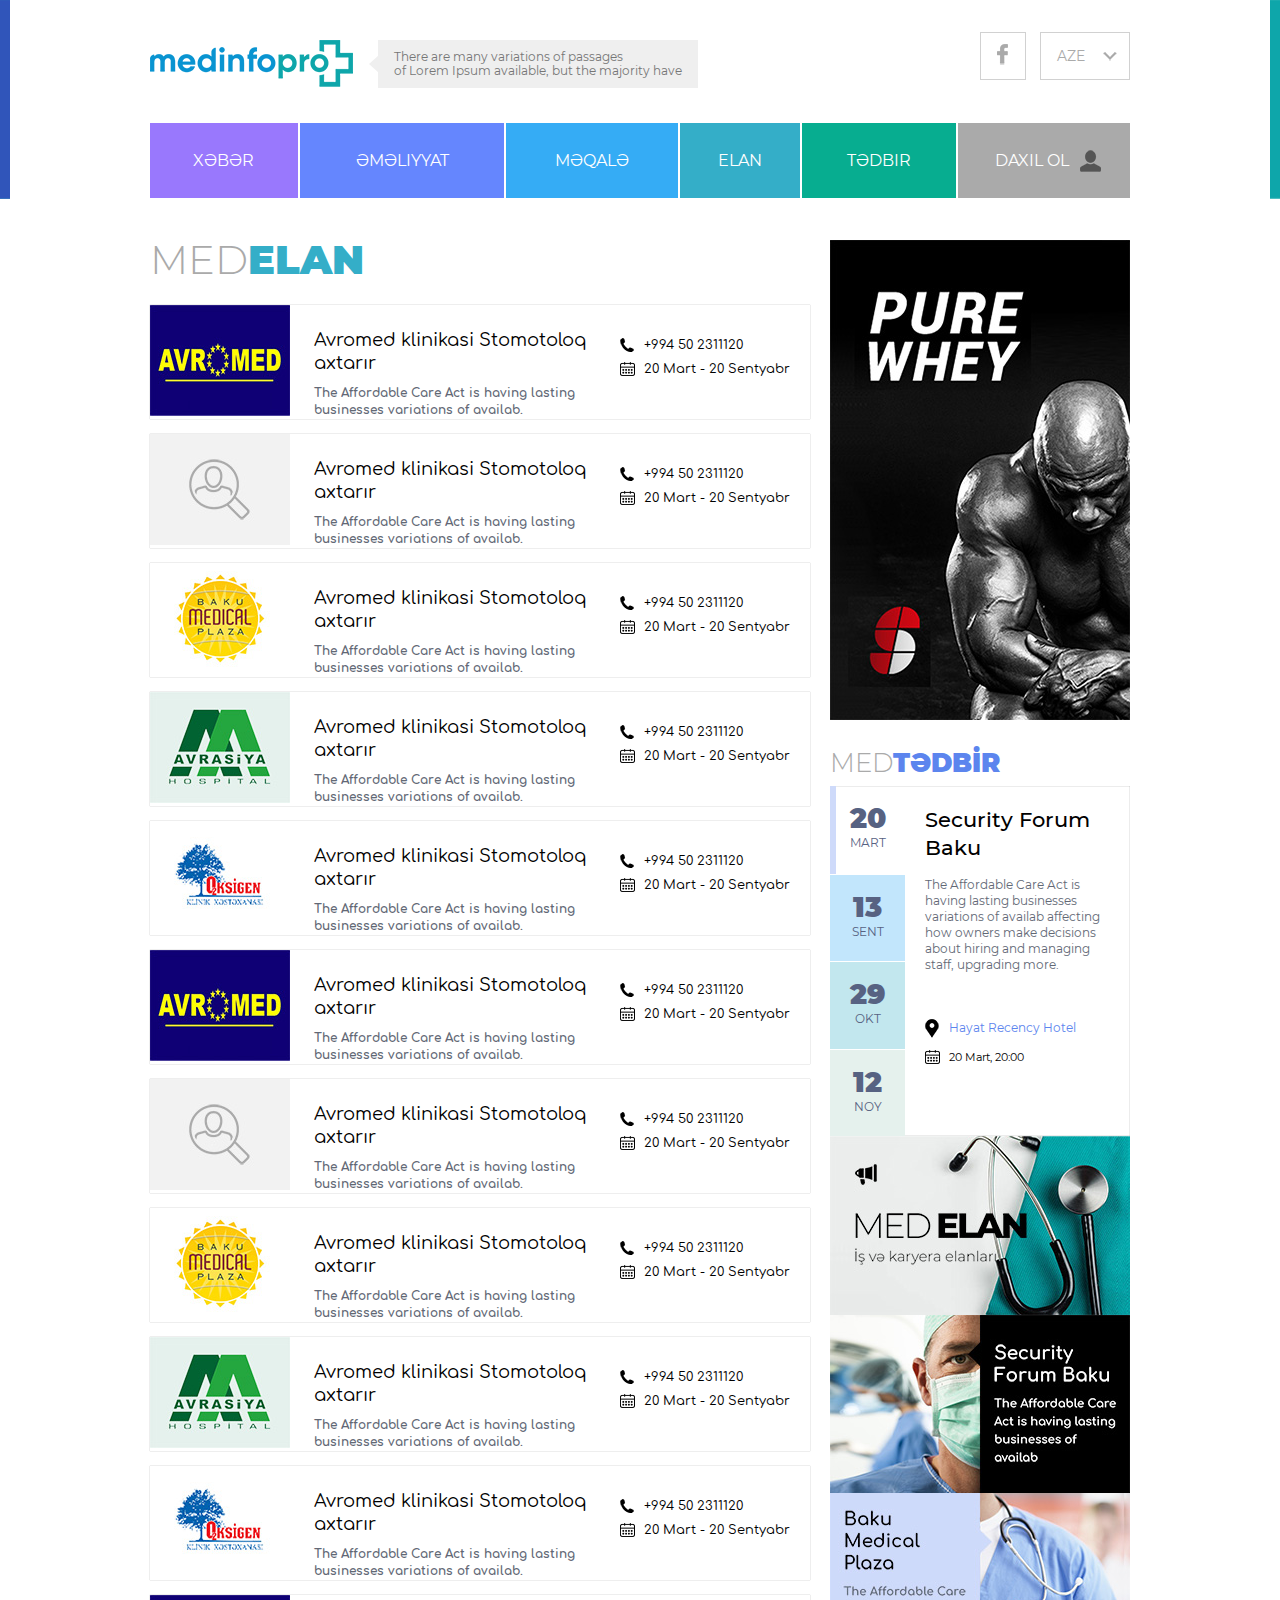
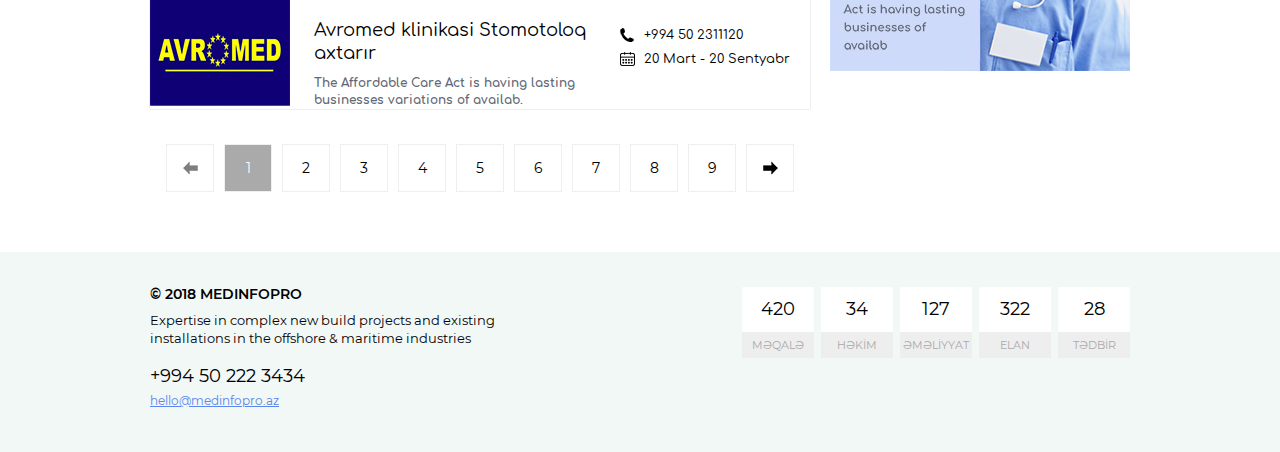
==== announcement_list.html @ 960fcac7 "Announcement pages" ====
<!DOCTYPE HTML>
<html lang="en">
<head>
<meta charset="utf-8" />
<meta name="viewport" content="width=device-width, initial-scale=1.0 , user-scalable=no">
<title>Medinfo - Announcement list</title>

<!--[if lt IE 9]>
    <script src="http://html5shim.googlecode.com/svn/trunk/html5.js"></script>
<![endif]-->

<link rel="icon" type="image/png" href="img/favicon.png"/>
<link href="css/reset.css" rel="stylesheet" type="text/css" />
<link href="css/font/stylesheet.css" rel="stylesheet" type="text/css" />
<link href="css/main.css" rel="stylesheet" type="text/css" />
<link href="css/responsive.css" rel="stylesheet" type="text/css" />


<!-- HTML5 Shim and Respond.js IE8 support of HTML5 elements and media queries -->
<!-- WARNING: Respond.js doesn't work if you view the page via file:// -->
<!--[if lt IE 9]>
  <script src="https://oss.maxcdn.com/libs/html5shiv/3.7.0/html5shiv.js"></script>
  <script src="https://oss.maxcdn.com/libs/respond.js/1.4.2/respond.min.js"></script>
<![endif]-->

</head>

<body itemscope itemtype="http://schema.org/WebPage" class="preload">


<div class="main_wrapper">
  <div>

  <!-- HEADER BEGINS -->

    <header id="header">
      <div>
        <div class="first">
          <h1 class="logo"><a href="#"><span>There are many variations of passages <br>of Lorem Ipsum available, but the majority have</span></a></h1>
          <div class="lang">
            <a href="#">AZE</a>
            <ul>
              <li><a href="#">ENG</a></li>
              <li><a href="#">RUS</a></li>
            </ul>
          </div>
          <div class="social_icons">
            <a href="#" class="facebook"><img src="img/facebook_icon.png" alt=""></a>
          </div>
        </div>
        <nav id="nav">
          <ul>
            <li><a href="#">Xəbər</a></li>
            <li><a href="#">Əməliyyat</a></li>
            <li><a href="#">Məqalə</a></li>
            <li><a href="#">Elan</a></li>
            <li><a href="#">Tədbir</a></li>
            <li><a href="#" class="sign_link">DAXIL OL</a></li>
          </ul>
        </nav>
        <a href="#" class="toggler">
          <em></em>
          <em></em>
          <em></em>
        </a>       
      </div>
    </header>

  <!-- HEADER END -->


  <!-- NEWS BEGIN -->

    <div class="news_wrapper">
      <div class="content_side">
        <div class="announcement_list">
          <h2>MED<strong>ELAN</strong></h2>
          <div class="list">
            <ul>
              <li>
                <div class="image"><a href="#"><img src="upload/Images/150.jpg" alt=""></a></div>
                <div class="inset">
                  <h3><a href="#">Avromed klinikasi Stomotoloq axtarır</a></h3>
                  <p>The Affordable Care Act is having lasting businesses variations of availab.</p>
                </div>
                <div class="info">
                  <div class="phone"><span>+994 50 2311120</span></div>
                  <div class="date"><span>20 Mart - 20 Sentyabr</span></div>
                </div>
              </li>
              <li>
                <div class="image"><a href="#"><img src="upload/Images/151.jpg" alt=""></a></div>
                <div class="inset">
                  <h3><a href="#">Avromed klinikasi Stomotoloq axtarır</a></h3>
                  <p>The Affordable Care Act is having lasting businesses variations of availab.</p>
                </div>
                <div class="info">
                  <div class="phone"><span>+994 50 2311120</span></div>
                  <div class="date"><span>20 Mart - 20 Sentyabr</span></div>
                </div>
              </li>
              <li>
                <div class="image"><a href="#"><img src="upload/Images/152.jpg" alt=""></a></div>
                <div class="inset">
                  <h3><a href="#">Avromed klinikasi Stomotoloq axtarır</a></h3>
                  <p>The Affordable Care Act is having lasting businesses variations of availab.</p>
                </div>
                <div class="info">
                  <div class="phone"><span>+994 50 2311120</span></div>
                  <div class="date"><span>20 Mart - 20 Sentyabr</span></div>
                </div>
              </li>
              <li>
                <div class="image"><a href="#"><img src="upload/Images/153.jpg" alt=""></a></div>
                <div class="inset">
                  <h3><a href="#">Avromed klinikasi Stomotoloq axtarır</a></h3>
                  <p>The Affordable Care Act is having lasting businesses variations of availab.</p>
                </div>
                <div class="info">
                  <div class="phone"><span>+994 50 2311120</span></div>
                  <div class="date"><span>20 Mart - 20 Sentyabr</span></div>
                </div>
              </li>
              <li>
                <div class="image"><a href="#"><img src="upload/Images/154.jpg" alt=""></a></div>
                <div class="inset">
                  <h3><a href="#">Avromed klinikasi Stomotoloq axtarır</a></h3>
                  <p>The Affordable Care Act is having lasting businesses variations of availab.</p>
                </div>
                <div class="info">
                  <div class="phone"><span>+994 50 2311120</span></div>
                  <div class="date"><span>20 Mart - 20 Sentyabr</span></div>
                </div>
              </li>
              <li>
                <div class="image"><a href="#"><img src="upload/Images/150.jpg" alt=""></a></div>
                <div class="inset">
                  <h3><a href="#">Avromed klinikasi Stomotoloq axtarır</a></h3>
                  <p>The Affordable Care Act is having lasting businesses variations of availab.</p>
                </div>
                <div class="info">
                  <div class="phone"><span>+994 50 2311120</span></div>
                  <div class="date"><span>20 Mart - 20 Sentyabr</span></div>
                </div>
              </li>
              <li>
                <div class="image"><a href="#"><img src="upload/Images/151.jpg" alt=""></a></div>
                <div class="inset">
                  <h3><a href="#">Avromed klinikasi Stomotoloq axtarır</a></h3>
                  <p>The Affordable Care Act is having lasting businesses variations of availab.</p>
                </div>
                <div class="info">
                  <div class="phone"><span>+994 50 2311120</span></div>
                  <div class="date"><span>20 Mart - 20 Sentyabr</span></div>
                </div>
              </li>
              <li>
                <div class="image"><a href="#"><img src="upload/Images/152.jpg" alt=""></a></div>
                <div class="inset">
                  <h3><a href="#">Avromed klinikasi Stomotoloq axtarır</a></h3>
                  <p>The Affordable Care Act is having lasting businesses variations of availab.</p>
                </div>
                <div class="info">
                  <div class="phone"><span>+994 50 2311120</span></div>
                  <div class="date"><span>20 Mart - 20 Sentyabr</span></div>
                </div>
              </li>
              <li>
                <div class="image"><a href="#"><img src="upload/Images/153.jpg" alt=""></a></div>
                <div class="inset">
                  <h3><a href="#">Avromed klinikasi Stomotoloq axtarır</a></h3>
                  <p>The Affordable Care Act is having lasting businesses variations of availab.</p>
                </div>
                <div class="info">
                  <div class="phone"><span>+994 50 2311120</span></div>
                  <div class="date"><span>20 Mart - 20 Sentyabr</span></div>
                </div>
              </li>
              <li>
                <div class="image"><a href="#"><img src="upload/Images/154.jpg" alt=""></a></div>
                <div class="inset">
                  <h3><a href="#">Avromed klinikasi Stomotoloq axtarır</a></h3>
                  <p>The Affordable Care Act is having lasting businesses variations of availab.</p>
                </div>
                <div class="info">
                  <div class="phone"><span>+994 50 2311120</span></div>
                  <div class="date"><span>20 Mart - 20 Sentyabr</span></div>
                </div>
              </li>
              <li>
                <div class="image"><a href="#"><img src="upload/Images/150.jpg" alt=""></a></div>
                <div class="inset">
                  <h3><a href="#">Avromed klinikasi Stomotoloq axtarır</a></h3>
                  <p>The Affordable Care Act is having lasting businesses variations of availab.</p>
                </div>
                <div class="info">
                  <div class="phone"><span>+994 50 2311120</span></div>
                  <div class="date"><span>20 Mart - 20 Sentyabr</span></div>
                </div>
              </li>
            </ul>
          </div>
          <div class="pagination">
            <a href="#" class="prev unactive"></a>
            <span>1</span>
            <a href="#">2</a>
            <a href="#">3</a>
            <a href="#">4</a>
            <a href="#">5</a>
            <a href="#">6</a>
            <a href="#">7</a>
            <a href="#">8</a>
            <a href="#">9</a>
            <a href="#" class="next">&nbsp;</a>
          </div>
        </div>
      </div>
      <aside>
        <div class="aside_banners">
          <ul>
            <li><a href="#"><img src="img/banner_7.jpg" alt=""></a></li>
          </ul>
        </div>
        <div class="aside_events">
          <h2>MED<strong>TƏDBİR</strong></h2>
          <div>
            <div class="tabs">
              <a href="#" class="active">
                <strong>20</strong>
                <span>mart</span>
              </a>
              <a href="#">
                <strong>13</strong>
                <span>Sent</span>
              </a>
              <a href="#">
                <strong>29</strong>
                <span>OKT</span>
              </a>
              <a href="#">
                <strong>12</strong>
                <span>Noy</span>
              </a>
            </div>
            <div class="slides">
              <div class="show_me">
                <h3>Security Forum Baku</h3>
                <p>The Affordable Care Act is having lasting businesses variations of availab affecting how owners make decisions about hiring and managing staff, upgrading more.</p>
                <div class="location"><span>Hayat Recency Hotel</span></div>
                <time>20 Mart, 20:00</time>
              </div>
              <div>
                <h3>Lorem ipsum dolor sit amet</h3>
                <p>Consectetur adipisicing elit. Doloribus quia magni ipsum, consequatur ad ea voluptates minima voluptate soluta iste esse obcaecati aut sapiente dolorum et tempore hic quae autem.</p>
                <div class="location"><span>Hayat Recency Hotel</span></div>
                <time>20 Mart, 20:00</time>
              </div>
              <div>
                <h3>Laudantium labore iusto atque</h3>
                <p>Provident temporibus laborum, saepe tempora alias harum ducimus deleniti totam illum? Harum, tenetur doloribus, vitae quidem doloremque laudantium labore iusto atque enim.</p>
                <div class="location"><span>Hayat Recency Hotel</span></div>
                <time>20 Mart, 20:00</time>
              </div>
              <div>
                <h3>Temporibus soluta iure quo</h3>
                <p>Voluptatibus quidem nemo consectetur perferendis modi accusamus consequatur esse, temporibus soluta iure quo, laudantium deleniti harum, aliquid neque fugit voluptate magni laboriosam.</p>
                <div class="location"><span>Hayat Recency Hotel</span></div>
                <time>20 Mart, 20:00</time>
              </div>
            </div>            
          </div>
        </div>
        <div class="aside_banners">
          <ul>
            <li><a href="#"><img src="img/banner_4.jpg" alt=""></a></li>
            <li><a href="#"><img src="img/banner_5.jpg" alt=""></a></li>
            <li><a href="#"><img src="img/banner_6.jpg" alt=""></a></li>
          </ul>
        </div>
      </aside>
    </div>
  
  <!-- NEWS END -->


  <!-- FOOTER BEGIN -->

    <footer id="footer">
      <div>
        <div class="l_side">
          <div class="copyright"><span>© 2018 Medinfopro</span></div>
          <p>Expertise in complex new build projects and existing <br>installations in the offshore &amp; maritime industries</p>
          <div class="phone">
            <a href="tel:+994 50 222 3434">+994 50 222 3434</a>
          </div>
          <div class="email">
            <a href="mailto:hello@medinfopro.az">hello@medinfopro.az</a>
          </div>
        </div>
        <div class="r_side">
          <div class="footer_info">
            <ul>
              <li>
                <strong>420</strong>
                <span>MƏQALƏ</span>
              </li>
              <li>
                <strong>34</strong>
                <span>HƏKİM</span>
              </li>
              <li>
                <strong>127</strong>
                <span>ƏMƏLİYYAT</span>
              </li>
              <li>
                <strong>322</strong>
                <span>ELAN</span>
              </li>
              <li>
                <strong>28</strong>
                <span>TƏDBİR</span>
              </li>
            </ul>
          </div>
        </div>
      </div>
    </footer>

  <!-- FOOTER END -->

  </div>
</div>



  <!-- ASIDE BEGIN -->

    <aside id="aside_block">
      <div>
        <nav class="mobile_nav">
          <ul>
            <li><a href="#">Xəbər</a></li>
            <li><a href="#">Əməliyyat</a></li>
            <li><a href="#">Məqalə</a></li>
            <li><a href="#">Elan</a></li>
            <li><a href="#">Tədbir</a></li>
            <li><a href="#">DAXIL OL</a></li>
          </ul>
        </nav>
        <div class="lang">
          <span>AZE</span>
          <a href="#">ENG</a>
          <a href="#">RUS</a>
        </div>
      </div>
    </aside>

  <!-- ASIDE END -->


  <!-- MODALS BEGIN -->

    <div class="darkness"></div>
  
    <div class="modal_sign">
      <div>
        <div class="register_form">
          <h3>Qeydiyyat</h3>
          <form action="simple.php">
            <ul>
              <li><input type="text" placeholder="Ad, soyad"></li>
              <li>
                <select name="" id="">
                  <option value="0">Peşə</option>
                  <option value="1">Lorem</option>
                  <option value="2">Ipsum</option>
                </select>
              </li>
              <li><input type="text" placeholder="Hazırki iş yeri"></li>
              <li><input type="text" placeholder="Əlaqə nömrəsi"></li>
              <li><input type="text" placeholder="Email"></li>
              <li>
                <button type="submit">Qeydiyyat keç</button>
              </li>
            </ul>
          </form>
        </div>
        <div class="login_form">
          <h3>Daxil OL</h3>
          <form action="simple.php">
            <ul>
              <li><input type="text" placeholder="Ad, soyad"></li>
              <li><input type="password" placeholder="Şifrə"></li>
              <li>
                <button type="submit">Daxil ol</button>
              </li>
            </ul>
          </form>
        </div>        
      </div>
      <a href="#" class="close"></a>
    </div>

  <!-- MODALS END -->




<script type="text/javascript" src="js/jquery-latest.js"></script>
<script type="text/javascript" src="js/jquery.mobile.custom.min.js"></script>
<script type="text/javascript" src="js/imagesloaded.pkgd.min.js"></script>
<script type="text/javascript" src="js/main.js"></script>


</body>
</html>
---- css/font/stylesheet.css ----
/* This stylesheet generated by Transfonter (https://transfonter.org) on February 6, 2018 11:13 AM */

@font-face {
    font-family: 'Comfortaa';
    src: url('hinted-Comfortaa-Bold.woff2') format('woff2'),
        url('hinted-Comfortaa-Bold.woff') format('woff'),
        url('hinted-Comfortaa-Bold.svg#Comfortaa-Bold') format('svg');
    font-weight: bold;
    font-style: normal;
}

@font-face {
    font-family: 'Montserrat';
    src: url('hinted-Montserrat-BlackItalic.woff2') format('woff2'),
        url('hinted-Montserrat-BlackItalic.woff') format('woff'),
        url('hinted-Montserrat-BlackItalic.svg#Montserrat-BlackItalic') format('svg');
    font-weight: 900;
    font-style: italic;
}

@font-face {
    font-family: 'Montserrat';
    src: url('hinted-Montserrat-MediumItalic.woff2') format('woff2'),
        url('hinted-Montserrat-MediumItalic.woff') format('woff'),
        url('hinted-Montserrat-MediumItalic.svg#Montserrat-MediumItalic') format('svg');
    font-weight: 500;
    font-style: italic;
}

@font-face {
    font-family: 'Comfortaa';
    src: url('hinted-Comfortaa-Regular.woff2') format('woff2'),
        url('hinted-Comfortaa-Regular.woff') format('woff'),
        url('hinted-Comfortaa-Regular.svg#Comfortaa-Regular') format('svg');
    font-weight: normal;
    font-style: normal;
}

@font-face {
    font-family: 'Montserrat';
    src: url('hinted-Montserrat-Medium.woff2') format('woff2'),
        url('hinted-Montserrat-Medium.woff') format('woff'),
        url('hinted-Montserrat-Medium.svg#Montserrat-Medium') format('svg');
    font-weight: 500;
    font-style: normal;
}

@font-face {
    font-family: 'Montserrat';
    src: url('hinted-Montserrat-ExtraBold.woff2') format('woff2'),
        url('hinted-Montserrat-ExtraBold.woff') format('woff'),
        url('hinted-Montserrat-ExtraBold.svg#Montserrat-ExtraBold') format('svg');
    font-weight: 800;
    font-style: normal;
}

@font-face {
    font-family: 'Montserrat';
    src: url('hinted-Montserrat-SemiBold.woff2') format('woff2'),
        url('hinted-Montserrat-SemiBold.woff') format('woff'),
        url('hinted-Montserrat-SemiBold.svg#Montserrat-SemiBold') format('svg');
    font-weight: 600;
    font-style: normal;
}

@font-face {
    font-family: 'Montserrat';
    src: url('hinted-Montserrat-BoldItalic.woff2') format('woff2'),
        url('hinted-Montserrat-BoldItalic.woff') format('woff'),
        url('hinted-Montserrat-BoldItalic.svg#Montserrat-BoldItalic') format('svg');
    font-weight: bold;
    font-style: italic;
}

@font-face {
    font-family: 'Montserrat';
    src: url('hinted-Montserrat-ExtraLightItalic.woff2') format('woff2'),
        url('hinted-Montserrat-ExtraLightItalic.woff') format('woff'),
        url('hinted-Montserrat-ExtraLightItalic.svg#Montserrat-ExtraLightItalic') format('svg');
    font-weight: 200;
    font-style: italic;
}

@font-face {
    font-family: 'Comfortaa';
    src: url('hinted-Comfortaa-Light.woff2') format('woff2'),
        url('hinted-Comfortaa-Light.woff') format('woff'),
        url('hinted-Comfortaa-Light.svg#Comfortaa-Light') format('svg');
    font-weight: 300;
    font-style: normal;
}

@font-face {
    font-family: 'Montserrat';
    src: url('hinted-Montserrat-SemiBoldItalic.woff2') format('woff2'),
        url('hinted-Montserrat-SemiBoldItalic.woff') format('woff'),
        url('hinted-Montserrat-SemiBoldItalic.svg#Montserrat-SemiBoldItalic') format('svg');
    font-weight: 600;
    font-style: italic;
}

@font-face {
    font-family: 'Montserrat';
    src: url('hinted-Montserrat-Light.woff2') format('woff2'),
        url('hinted-Montserrat-Light.woff') format('woff'),
        url('hinted-Montserrat-Light.svg#Montserrat-Light') format('svg');
    font-weight: 300;
    font-style: normal;
}

@font-face {
    font-family: 'Montserrat';
    src: url('hinted-Montserrat-ThinItalic.woff2') format('woff2'),
        url('hinted-Montserrat-ThinItalic.woff') format('woff'),
        url('hinted-Montserrat-ThinItalic.svg#Montserrat-ThinItalic') format('svg');
    font-weight: 100;
    font-style: italic;
}

@font-face {
    font-family: 'Montserrat';
    src: url('hinted-Montserrat-Italic.woff2') format('woff2'),
        url('hinted-Montserrat-Italic.woff') format('woff'),
        url('hinted-Montserrat-Italic.svg#Montserrat-Italic') format('svg');
    font-weight: normal;
    font-style: italic;
}

@font-face {
    font-family: 'Montserrat';
    src: url('hinted-Montserrat-Thin.woff2') format('woff2'),
        url('hinted-Montserrat-Thin.woff') format('woff'),
        url('hinted-Montserrat-Thin.svg#Montserrat-Thin') format('svg');
    font-weight: 100;
    font-style: normal;
}

@font-face {
    font-family: 'Montserrat';
    src: url('hinted-Montserrat-Regular.woff2') format('woff2'),
        url('hinted-Montserrat-Regular.woff') format('woff'),
        url('hinted-Montserrat-Regular.svg#Montserrat-Regular') format('svg');
    font-weight: normal;
    font-style: normal;
}

@font-face {
    font-family: 'Montserrat';
    src: url('hinted-Montserrat-Black.woff2') format('woff2'),
        url('hinted-Montserrat-Black.woff') format('woff'),
        url('hinted-Montserrat-Black.svg#Montserrat-Black') format('svg');
    font-weight: 900;
    font-style: normal;
}

@font-face {
    font-family: 'Montserrat';
    src: url('hinted-Montserrat-ExtraLight.woff2') format('woff2'),
        url('hinted-Montserrat-ExtraLight.woff') format('woff'),
        url('hinted-Montserrat-ExtraLight.svg#Montserrat-ExtraLight') format('svg');
    font-weight: 200;
    font-style: normal;
}

@font-face {
    font-family: 'Montserrat';
    src: url('hinted-Montserrat-ExtraBoldItalic.woff2') format('woff2'),
        url('hinted-Montserrat-ExtraBoldItalic.woff') format('woff'),
        url('hinted-Montserrat-ExtraBoldItalic.svg#Montserrat-ExtraBoldItalic') format('svg');
    font-weight: 800;
    font-style: italic;
}

@font-face {
    font-family: 'Montserrat';
    src: url('hinted-Montserrat-Bold.woff2') format('woff2'),
        url('hinted-Montserrat-Bold.woff') format('woff'),
        url('hinted-Montserrat-Bold.svg#Montserrat-Bold') format('svg');
    font-weight: bold;
    font-style: normal;
}

@font-face {
    font-family: 'Montserrat';
    src: url('hinted-Montserrat-LightItalic.woff2') format('woff2'),
        url('hinted-Montserrat-LightItalic.woff') format('woff'),
        url('hinted-Montserrat-LightItalic.svg#Montserrat-LightItalic') format('svg');
    font-weight: 300;
    font-style: italic;
}
---- css/main.css ----
@charset "UTF-8";
html {
  min-height: 100%;
  height: 100%;
}

body {
  font-size: 12px;
  font-family: 'Montserrat', Arial, Tahoma, sans-serif;
  text-align: left;
  color: #000;
  background: #fff url(../img/main_bg.png) no-repeat 50% 0;
  min-height: 100%;
  height: 100%;
}

* {
  box-sizing: border-box;
}

.main_wrapper {
  position: relative;
  min-height: 100%;
  padding: 0 10px 200px;
}

.main_wrapper > div {
  width: 100%;
}

header#header {
  height: 200px;
  max-width: 1380px;
  margin: 0 auto;
  padding: 0 40px;
  background: #fff;
  position: relative;
}

header#header > div {
  max-width: 1100px;
  padding: 0;
  margin: 0 auto;
}

header#header::before {
  content: "";
  display: block;
  width: 93px;
  height: 405px;
  position: absolute;
  top: 0;
  left: -93px;
  background: url(../img/shadows.png) no-repeat 0 0;
}

header#header::after {
  content: "";
  display: block;
  width: 93px;
  height: 405px;
  position: absolute;
  top: 0;
  right: -93px;
  background: url(../img/shadows.png) no-repeat 100% 0;
}

header#header .first {
  height: 123px;
}

header#header .logo {
  float: left;
  padding: 40px 0 0;
}

header#header .logo a {
  display: block;
  width: 203px;
  height: 47px;
  color: #767676;
  background: url(../img/logo.png) no-repeat 0 0;
  position: relative;
}

header#header .logo a span {
  position: absolute;
  top: 0;
  left: 100%;
  margin: 0 0 0 25px;
  padding: 10px 16px;
  font-size: 12px;
  line-height: 14px;
  white-space: nowrap;
  background: #efefef;
}

header#header .logo a span::before {
  content: "";
  display: block;
  width: 0;
  height: 0;
  border-style: solid;
  border-width: 9px 10px 9px 0;
  border-color: transparent #efefef transparent transparent;
  position: absolute;
  top: 50%;
  left: -9px;
  margin: -9px 0 0;
}

header#header .lang {
  float: right;
  margin: 32px 0 0;
  position: relative;
}

header#header .lang:hover ul {
  display: block;
}

header#header .lang > a {
  display: block;
  width: 90px;
  height: 48px;
  padding: 0 16px;
  border: 1px solid #d1d1d1;
  line-height: 46px;
  font-size: 14px;
  color: #aaa;
  text-decoration: none;
  position: relative;
}

header#header .lang > a::after {
  content: "";
  display: block;
  width: 14px;
  height: 9px;
  background: url(../img/lang_pt.png) no-repeat 0 0;
  position: absolute;
  top: 50%;
  right: 12px;
  margin: -4px 0 0;
}

header#header .lang ul {
  display: none;
  width: 100%;
  border: 1px solid #d1d1d1;
  border-top: none;
  position: absolute;
  left: 0;
  top: 100%;
}

header#header .lang ul li a {
  display: block;
  width: 100%;
  height: 48px;
  padding: 0 16px;
  line-height: 46px;
  font-size: 14px;
  color: #aaa;
  text-decoration: none;
  background: #fff;
}

header#header .lang ul li a:hover {
  color: #fff;
  background: #aaa;
}

header#header .social_icons {
  float: right;
  padding: 32px 14px 0 0;
}

header#header .social_icons a {
  display: block;
  border: 1px solid #d1d1d1;
}

nav#nav {
  width: 100%;
  display: table;
}

nav#nav ul {
  display: table-row;
}

nav#nav ul li {
  display: table-cell;
  border-left: 2px solid #fff;
}

nav#nav ul li:first-child {
  border: none;
  background: #9978fd;
}

nav#nav ul li:first-child a {
  background: #9978fd;
}

nav#nav ul li:first-child + li {
  background: #6586fe;
}

nav#nav ul li:first-child + li a {
  background: #6586fe;
}

nav#nav ul li:first-child + li + li {
  background: #35acf5;
}

nav#nav ul li:first-child + li + li a {
  background: #35acf5;
}

nav#nav ul li:first-child + li + li + li {
  background: #34aec8;
}

nav#nav ul li:first-child + li + li + li a {
  background: #34aec8;
}

nav#nav ul li:first-child + li + li + li + li {
  background: #07ad90;
}

nav#nav ul li:first-child + li + li + li + li a {
  background: #07ad90;
}

nav#nav ul li:first-child + li + li + li + li + li {
  background: #aaaaaa;
}

nav#nav ul li:first-child + li + li + li + li + li a {
  background: #aaaaaa;
}

nav#nav ul li a {
  display: block;
  height: 75px;
  padding: 0 12px;
  text-transform: uppercase;
  line-height: 75px;
  font-size: 16px;
  text-align: center;
  color: #fff;
  text-decoration: none;
  background: #9978fd;
}

nav#nav ul li a.sign_link {
  padding: 0 24px 0 0;
  background: #aaaaaa url(../img/sign_icon.png) no-repeat 100% 50% !important;
}

.vertical_topik {
  font-size: 32px;
  font-weight: 300;
  color: #aaa;
  position: absolute;
  left: 0;
  top: 0;
  text-align: right;
}

.vertical_topik span {
  display: block;
  -moz-transform: rotate(-90deg);
  /* Для Firefox */
  -ms-transform: rotate(-90deg);
  /* Для IE */
  -webkit-transform: rotate(-90deg);
  /* Для Safari, Chrome, iOS */
  -o-transform: rotate(-90deg);
  /* Для Opera */
  transform: rotate(-90deg);
}

.vertical_topik span strong {
  font-weight: 900;
}

.index_news {
  max-width: 1180px;
  padding: 25px 40px 50px;
  margin: 0 auto;
  position: relative;
}

.index_news > div {
  position: relative;
}

.index_news > div::after {
  content: "";
  display: block;
  clear: both;
}

.index_news .big_news {
  width: 300px;
  float: left;
  margin: 0 0 0 15px;
}

.index_news .big_news > div {
  margin: 0 0 40px;
  position: relative;
}

.index_news .big_news > div img {
  display: block;
  width: 100%;
}

.index_news .big_news > div .info {
  width: 70%;
  padding: 10px 10px 10px 0;
  position: absolute;
  left: 0;
  bottom: -10px;
  background: #fff;
}

.index_news .big_news > div .info time {
  display: block;
  padding: 0 0 10px;
  color: #555;
  font-weight: 600;
}

.index_news .big_news > div .info h2 {
  font-size: 16px;
  color: #000;
  font-weight: 600;
}

.index_news .big_news > div > a {
  display: block;
  width: 100%;
  height: 100%;
  position: absolute;
  top: 0;
  left: 0;
}

.index_news .small_news {
  width: 190px;
  float: right;
}

.index_news .small_news > div {
  margin: 0 0 10px;
  position: relative;
}

.index_news .small_news > div img {
  display: block;
  width: 100%;
}

.index_news .small_news > div .info {
  width: 100%;
  padding: 10px;
  background: #f1f1f1;
}

.index_news .small_news > div .info time {
  display: block;
  padding: 0 0 10px;
  color: #555;
  font-weight: 600;
}

.index_news .small_news > div .info h2 {
  font-size: 13px;
  color: #000;
  font-weight: 600;
}

.index_news .small_news > div > a {
  display: block;
  width: 100%;
  height: 100%;
  position: absolute;
  top: 0;
  left: 0;
}

.index_news_slider {
  width: 580px;
  height: 420px;
  float: left;
  padding: 0 0 0 62px;
  position: relative;
}

.index_news_slider .bullets {
  width: 48px;
  height: 100%;
  position: absolute;
  top: 0;
  left: 0;
  counter-reset: heading;
}

.index_news_slider .bullets a {
  display: block;
  height: 30%;
  margin: 2px 0 0;
  background: #eaeaea;
  text-align: center;
  font-size: 24px;
  font-weight: bold;
  color: #000;
  text-decoration: none;
  position: relative;
}

.index_news_slider .bullets a:first-child {
  margin: 0;
}

.index_news_slider .bullets a.active {
  color: #fff;
  background: #0ea6aa;
}

.index_news_slider .bullets a::before {
  counter-increment: heading;
  /* Указываем идентификатор счетчика */
  content: counter(heading);
  width: 100%;
  text-align: center;
  position: absolute;
  top: 50%;
  left: 0;
  margin: -12px 0 0;
}

.index_news_slider .slides {
  width: 520px;
  height: 420px;
  position: relative;
}

.index_news_slider .slides > div {
  width: 100%;
  height: 100%;
  position: absolute;
  top: 0;
  left: 0;
  opacity: 0;
  visibility: hidden;
  -webkit-animation-duration: 0.3s;
  -webkit-transition: all 0.3s ease-in-out;
  -moz-animation-duration: 0.3s;
  -moz-transition: all 0.3s ease-in-out;
  animation-duration: 0.3s;
  transition: all 0.3s ease-in-out;
}

.index_news_slider .slides > div.show_me {
  opacity: 1;
  visibility: visible;
}

.index_news_slider .slides > div img {
  display: block;
  width: 100%;
}

.index_news_slider .slides > div .info {
  padding: 15px;
  position: absolute;
  left: 0;
  bottom: 0px;
  background: #fff;
}

.index_news_slider .slides > div .info time {
  display: block;
  padding: 0 0 15px;
  color: #555;
  font-weight: 600;
}

.index_news_slider .slides > div .info h2 {
  font-size: 32px;
  color: #000;
  font-weight: 700;
}

.index_news_slider .slides > div > a {
  display: block;
  width: 100%;
  height: 100%;
  position: absolute;
  top: 0;
  left: 0;
}

.index_video {
  position: relative;
  background: #f1f2f2;
  padding: 25px 50px 25px;
  margin: 0 -10px;
}

.index_video > div {
  max-width: 1100px;
  margin: 0 auto;
  position: relative;
}

.index_video > div::after {
  content: "";
  display: block;
  clear: both;
}

.index_video .videos {
  width: 770px;
  float: left;
}

.index_video .videos .big_video {
  position: relative;
  overflow: hidden;
}

.index_video .videos .big_video .video a {
  display: block;
  position: relative;
}

.index_video .videos .big_video .video a:hover::before {
  opacity: 0;
}

.index_video .videos .big_video .video a:hover::after {
  -moz-transform: scale(1.1);
  -webkit-transform: scale(1.1);
  transform: scale(1.1);
}

.index_video .videos .big_video .video a::before {
  content: "";
  display: block;
  width: 100%;
  height: 100%;
  background: #aaa;
  position: absolute;
  top: 0;
  left: 0;
  opacity: 0.4;
  -webkit-animation-duration: 0.3s;
  -webkit-transition: all 0.3s ease-in-out;
  -moz-animation-duration: 0.3s;
  -moz-transition: all 0.3s ease-in-out;
  animation-duration: 0.3s;
  transition: all 0.3s ease-in-out;
}

.index_video .videos .big_video .video a::after {
  content: "";
  display: block;
  width: 109px;
  height: 109px;
  background: url(../img/video_big_play.png) no-repeat 0 0;
  position: absolute;
  top: 50%;
  left: 50%;
  margin: -54px 0 0 -54px;
  -webkit-animation-duration: 0.3s;
  -webkit-transition: all 0.3s ease-in-out;
  -moz-animation-duration: 0.3s;
  -moz-transition: all 0.3s ease-in-out;
  animation-duration: 0.3s;
  transition: all 0.3s ease-in-out;
}

.index_video .videos .big_video .video a img {
  display: block;
  width: 100%;
}

.index_video .videos .big_video .info {
  padding: 18px 20px;
  background: #fff;
  position: absolute;
  left: 0;
  bottom: 0;
}

.index_video .videos .big_video .info time {
  display: block;
  padding: 0 0 5px;
  font-size: 14px;
}

.index_video .videos .big_video .info h2 {
  font-size: 18px;
  font-weight: 600;
}

.index_video .videos .big_video .all_video {
  position: absolute;
  top: 10px;
  right: 10px;
}

.index_video .videos .big_video .all_video a {
  display: block;
  padding: 9px 44px 9px 12px;
  color: #000;
  text-decoration: none;
  font-size: 14px;
  text-transform: uppercase;
  font-weight: 600;
  background: #fff url(../img/video_link.png) no-repeat 100% 50%;
}

.index_video .videos .small_videos {
  padding: 15px 0 0;
}

.index_video .videos .small_videos ul {
  overflow: hidden;
}

.index_video .videos .small_videos ul li {
  width: 183px;
  float: left;
  margin: 0 0 0 12px;
}

.index_video .videos .small_videos ul li:first-child {
  margin: 0;
}

.index_video .videos .small_videos ul li a {
  display: block;
  color: #fff;
  position: relative;
}

.index_video .videos .small_videos ul li a:hover::after {
  -moz-transform: scale(1.1);
  -webkit-transform: scale(1.1);
  transform: scale(1.1);
}

.index_video .videos .small_videos ul li a:hover::before {
  opacity: 0.2;
}

.index_video .videos .small_videos ul li a::after {
  content: "";
  display: block;
  width: 39px;
  height: 39px;
  background: url(../img/video_small_play.png) no-repeat 0 0;
  position: absolute;
  top: 50%;
  left: 50%;
  margin: -19px 0 0 -19px;
  -webkit-animation-duration: 0.3s;
  -webkit-transition: all 0.3s ease-in-out;
  -moz-animation-duration: 0.3s;
  -moz-transition: all 0.3s ease-in-out;
  animation-duration: 0.3s;
  transition: all 0.3s ease-in-out;
}

.index_video .videos .small_videos ul li a::before {
  content: "";
  display: block;
  width: 100%;
  height: 100%;
  background: #000;
  position: absolute;
  top: 0;
  left: 0;
  opacity: 0;
  -webkit-animation-duration: 0.3s;
  -webkit-transition: all 0.3s ease-in-out;
  -moz-animation-duration: 0.3s;
  -moz-transition: all 0.3s ease-in-out;
  animation-duration: 0.3s;
  transition: all 0.3s ease-in-out;
}

.index_video .videos .small_videos ul li a img {
  display: block;
  width: 100%;
}

.index_video .videos .small_videos ul li a span {
  background: #000;
  position: absolute;
  top: 1px;
  right: 1px;
}

.index_video .videos .small_videos ul li a span strong {
  display: inline-block;
  padding: 2px 3px;
  font-size: 10px;
  color: #fff;
}

.index_video .videos .small_videos ul li a span time {
  display: inline-block;
  font-size: 10px;
  padding: 2px 5px;
  color: #626875;
  background: #fff;
}

.registration_banner {
  width: 315px;
  float: right;
  position: relative;
}

.registration_banner img {
  display: block;
  width: 100%;
}

.registration_banner::before {
  content: "";
  display: block;
  width: 90%;
  height: 94%;
  border: 1px solid #a2a2a2;
  position: absolute;
  top: 3%;
  left: 5%;
}

.registration_banner .info {
  width: 100%;
  padding: 40px 24px;
  position: absolute;
  top: 0;
  left: 0;
}

.registration_banner .info p {
  padding: 0 0 12px;
  font-size: 19px;
  line-height: 24px;
  color: #666;
  font-family: 'Comfortaa';
  text-align: center;
}

.registration_banner .info .link {
  text-align: center;
}

.registration_banner .info .link a {
  display: inline-block;
  padding: 16px 30px;
  color: #fff;
  font-size: 16px;
  font-weight: 500;
  text-decoration: none;
  background: #0ea6aa;
}

.index_blog {
  padding: 25px 40px 50px;
  max-width: 1180px;
  margin: 0 auto;
}

.index_blog > div {
  position: relative;
}

.index_blog > div::after {
  content: "";
  display: block;
  clear: both;
}

.index_blog .articles::after {
  content: "";
  display: block;
  clear: both;
}

.index_blog .articles article {
  width: 265px;
  height: 480px;
  float: left;
  margin: 0 0 0 13px;
  -webkit-box-shadow: 0px 0px 1px 0px rgba(0, 0, 0, 0.4);
  -moz-box-shadow: 0px 0px 1px 0px rgba(0, 0, 0, 0.4);
  box-shadow: 0px 0px 1px 0px rgba(0, 0, 0, 0.4);
  -webkit-animation-duration: 0.3s;
  -webkit-transition: all 0.3s ease-in-out;
  -moz-animation-duration: 0.3s;
  -moz-transition: all 0.3s ease-in-out;
  animation-duration: 0.3s;
  transition: all 0.3s ease-in-out;
}

.index_blog .articles article:hover {
  -webkit-box-shadow: 0px 0px 15px 0px rgba(0, 0, 0, 0.2);
  -moz-box-shadow: 0px 0px 15px 0px rgba(0, 0, 0, 0.2);
  box-shadow: 0px 0px 15px 0px rgba(0, 0, 0, 0.2);
}

.index_blog .articles article:first-child {
  margin: 0;
}

.index_blog .articles article .image a {
  display: block;
}

.index_blog .articles article .image a img {
  display: block;
  width: 100%;
}

.index_blog .articles article .info {
  padding: 20px;
}

.index_blog .articles article .info .category {
  min-height: 16px;
  margin: 0 0 20px;
}

.index_blog .articles article .info .category.video {
  background: url(../img/video_icon.png) no-repeat 0 2px;
}

.index_blog .articles article .info .category.education {
  background: url(../img/pencil_icon.png) no-repeat 0 1px;
}

.index_blog .articles article .info .category.analiz {
  background: url(../img/pencil_full_icon.png) no-repeat 0 0;
}

.index_blog .articles article .info .category span {
  display: inline-block;
  padding: 0 0 0 18px;
  font-size: 10px;
  line-height: 16px;
  color: #555;
  font-weight: 600;
}

.index_blog .articles article h2 {
  padding: 0 0 15px;
  font-size: 16px;
  line-height: 18px;
  font-weight: 600;
}

.index_blog .articles article h2 a {
  color: #5c85ee;
  text-decoration: none;
}

.index_blog .articles article h2 a:hover {
  text-decoration: underline;
}

.index_blog .articles article p {
  padding: 0 0 10px;
  font-size: 14px;
  line-height: 18px;
  color: #555;
}

.index_blog .articles article .user {
  min-height: 60px;
  padding: 0 72px 0 0;
  position: relative;
  overflow: hidden;
}

.index_blog .articles article .user .avatar {
  position: absolute;
  top: 0;
  right: 0;
}

.index_blog .articles article .user .avatar img {
  display: block;
  -moz-border-radius: 50%;
  -webkit-border-radius: 50%;
  -khtml-border-radius: 50%;
  border-radius: 50%;
}

.index_blog .articles article .user h3 {
  padding: 15px 0 5px;
  font-size: 14px;
  font-weight: 600;
}

.index_blog .articles article .user p {
  font-size: 12px;
  font-weight: 600;
  color: #aaa;
}

.index_events {
  padding: 25px 40px 50px;
  max-width: 1180px;
  margin: 0 auto;
}

.index_events > div {
  position: relative;
}

.index_events > div::after {
  content: "";
  display: block;
  clear: both;
}

.index_events .vertical_topik strong {
  color: #5c85ee;
}

.index_events_list {
  width: 540px;
  float: left;
}

.index_events_list article {
  min-height: 120px;
  margin: 15px 0 0;
  padding: 20px 150px 20px 100px;
  position: relative;
  -webkit-box-shadow: inset 0px 0px 1px 0px rgba(0, 0, 0, 0.75);
  -moz-box-shadow: inset 0px 0px 1px 0px rgba(0, 0, 0, 0.75);
  box-shadow: inset 0px 0px 1px 0px rgba(0, 0, 0, 0.75);
}

.index_events_list article:first-child {
  margin: 0;
}

.index_events_list article:first-child .date {
  background: #cedafa;
}

.index_events_list article:first-child .date::after {
  border-color: transparent transparent transparent #cedafa;
}

.index_events_list article:first-child + article .date {
  background: #c2e6fc;
}

.index_events_list article:first-child + article .date::after {
  border-color: transparent transparent transparent #c2e6fc;
}

.index_events_list article:first-child + article + article .date {
  background: #c2e7ee;
}

.index_events_list article:first-child + article + article .date::after {
  border-color: transparent transparent transparent #c2e7ee;
}

.index_events_list article:first-child + article + article + article .date {
  background: #e5f1ed;
}

.index_events_list article:first-child + article + article + article .date::after {
  border-color: transparent transparent transparent #e5f1ed;
}

.index_events_list article .date {
  width: 75px;
  height: 100%;
  background: #cedafa;
  position: absolute;
  top: 0;
  left: 0;
  padding: 42px 0 0;
  text-align: center;
  color: #576282;
}

.index_events_list article .date::after {
  content: "";
  display: block;
  width: 0;
  height: 0;
  border-style: solid;
  border-width: 6px 0 6px 8px;
  border-color: transparent transparent transparent #576282;
  position: absolute;
  top: 24px;
  left: 100%;
}

.index_events_list article .date strong {
  display: block;
  padding: 0 0 8px;
  font-size: 32px;
  font-weight: 900;
}

.index_events_list article .date span {
  text-transform: uppercase;
}

.index_events_list article .inset h2 {
  padding: 0 0 15px;
  font-size: 21px;
}

.index_events_list article .inset h2 a {
  color: #000;
  text-decoration: none;
}

.index_events_list article .inset p {
  font-size: 12px;
  line-height: 18px;
  color: #626875;
}

.index_events_list article .info {
  position: absolute;
  top: 24px;
  right: 20px;
}

.index_events_list article .info .location {
  margin: 0 0 12px;
  padding: 0 0 0 24px;
  font-size: 12px;
  line-height: 14px;
  color: #5c85ee;
  background: url(../img/location_icon.png) no-repeat 0 50%;
}

.index_events_list article .info time {
  display: block;
  min-height: 14px;
  padding: 0 0 0 24px;
  font-size: 11px;
  line-height: 14px;
  background: url(../img/calendar_icon.png) no-repeat 0 50%;
}

.banners_list {
  float: right;
  font-size: 0;
}

.banners_list ul li a {
  display: block;
}

.banners_list ul li a img {
  display: block;
  width: 100%;
}

footer#footer {
  width: 100%;
  height: 200px;
  background: #f2f8f6;
  position: absolute;
  left: 0;
  bottom: 0;
}

footer#footer > div {
  max-width: 1180px;
  margin: 0 auto;
  padding: 35px 40px 0;
  overflow: hidden;
}

footer#footer > div .l_side {
  float: left;
}

footer#footer > div .r_side {
  float: right;
}

footer#footer > div .copyright {
  padding: 0 0 10px;
  font-size: 14px;
  text-transform: uppercase;
  font-weight: 600;
}

footer#footer > div p {
  padding: 0 0 20px;
  font-size: 13px;
  line-height: 18px;
}

footer#footer > div .phone {
  padding: 0 0 10px;
  font-size: 18px;
}

footer#footer > div .phone a {
  color: #000;
  text-decoration: none;
}

footer#footer > div .phone a:hover {
  text-decoration: underline;
}

footer#footer > div .email {
  font-size: 12px;
}

footer#footer > div .email a {
  color: #5c85ee;
  text-decoration: underline;
}

footer#footer > div .email a:hover {
  text-decoration: none;
}

.footer_info ul {
  overflow: hidden;
}

.footer_info ul li {
  width: 72px;
  float: left;
  min-height: 70px;
  margin: 0 0 0 7px;
  text-align: center;
  background: #fff;
  -webkit-box-shadow: inset 0px 0px 1px 0px #eeeeee;
  -moz-box-shadow: inset 0px 0px 1px 0px #eeeeee;
  box-shadow: inset 0px 0px 1px 0px #eeeeee;
}

.footer_info ul li:first-child {
  margin: 0;
}

.footer_info ul li strong {
  display: block;
  height: 45px;
  font-size: 18px;
  line-height: 45px;
}

.footer_info ul li span {
  display: block;
  height: 26px;
  font-size: 11px;
  line-height: 26px;
  color: #aaaaaa;
  background: #eeeeee;
}

/* News begin */
.news_wrapper {
  max-width: 1180px;
  margin: 0 auto;
  padding: 40px 40px 60px;
}

.news_wrapper::after {
  content: "";
  display: block;
  clear: both;
}

.news_wrapper aside {
  width: 300px;
  float: right;
}

.news_wrapper .content_side {
  width: 770px;
  float: left;
}

.news_list h2 {
  padding: 0 0 15px;
  font-size: 32px;
  font-weight: 300;
  color: #aaa;
}

.news_list h2 strong {
  font-weight: 900;
}

.news_list .list {
  display: table;
  border-right: 1px solid #efefef;
  border-bottom: 1px solid #efefef;
}

.news_list .list > div {
  display: table-row;
}

.news_list .list > div article {
  display: table-cell;
  width: 50%;
  padding: 18px;
  border-left: 1px solid #efefef;
  border-top: 1px solid #efefef;
}

.news_list .list > div article .image {
  float: left;
  padding: 0 18px 0 0;
}

.news_list .list > div article .image a {
  display: block;
}

.news_list .list > div article .image a img {
  display: block;
  width: 128px;
}

.news_list .list > div article time {
  display: block;
  padding: 5px 0 10px;
  font-size: 11px;
  color: #aaa;
}

.news_list .list > div article h3 {
  font-size: 15px;
  line-height: 18px;
  font-weight: 600;
}

.news_list .list > div article h3 a {
  color: #000;
  text-decoration: none;
}

.news_list .list > div article h3 a:hover {
  text-decoration: underline;
}

.pagination {
  padding: 20px 0 0;
  text-align: center;
  font-size: 0;
}

.pagination a, .pagination span {
  display: inline-block;
  width: 48px;
  height: 48px;
  margin: 0 5px;
  border: 1px solid #efefef;
  font-size: 14px;
  line-height: 46px;
  text-decoration: none;
  color: #000;
  vertical-align: top;
}

.pagination a.prev.unactive::before, .pagination span.prev.unactive::before {
  opacity: 0.5;
}

.pagination a.prev::before, .pagination span.prev::before {
  content: "";
  display: inline-block;
  width: 46px;
  height: 46px;
  background: url(../img/pagination_prev.png) no-repeat 50%;
}

.pagination a.next.unactive::before, .pagination span.next.unactive::before {
  opacity: 0.5;
}

.pagination a.next::before, .pagination span.next::before {
  content: "";
  display: inline-block;
  width: 46px;
  height: 46px;
  background: url(../img/pagination_next.png) no-repeat 50%;
}

.pagination a:hover, .pagination span:hover {
  color: #fff;
  background-color: #34aec8;
}

.pagination span {
  color: #fff;
  background: #aaa;
}

.aside_video {
  padding: 0 0 30px;
}

.aside_video h2 {
  padding: 0 0 10px;
  font-size: 24px;
  font-weight: 300;
  color: #aaa;
}

.aside_video h2 strong {
  font-weight: 900;
}

.aside_video > div {
  background: #f2f2f2;
}

.aside_video > div .video a {
  display: block;
  display: block;
  color: #fff;
  position: relative;
}

.aside_video > div .video a:hover::after {
  -moz-transform: scale(1.1);
  -webkit-transform: scale(1.1);
  transform: scale(1.1);
}

.aside_video > div .video a:hover::before {
  opacity: 0.2;
}

.aside_video > div .video a::after {
  content: "";
  display: block;
  width: 70px;
  height: 70px;
  background: url(../img/video_medium_play.png) no-repeat 0 0;
  position: absolute;
  top: 50%;
  left: 50%;
  margin: -35px 0 0 -35px;
  -webkit-animation-duration: 0.3s;
  -webkit-transition: all 0.3s ease-in-out;
  -moz-animation-duration: 0.3s;
  -moz-transition: all 0.3s ease-in-out;
  animation-duration: 0.3s;
  transition: all 0.3s ease-in-out;
}

.aside_video > div .video a::before {
  content: "";
  display: block;
  width: 100%;
  height: 100%;
  background: #000;
  position: absolute;
  top: 0;
  left: 0;
  opacity: 0;
  -webkit-animation-duration: 0.3s;
  -webkit-transition: all 0.3s ease-in-out;
  -moz-animation-duration: 0.3s;
  -moz-transition: all 0.3s ease-in-out;
  animation-duration: 0.3s;
  transition: all 0.3s ease-in-out;
}

.aside_video > div .video a img {
  display: block;
  width: 100%;
}

.aside_video > div .video a span {
  background: #000;
  position: absolute;
  top: 3px;
  right: 3px;
}

.aside_video > div .video a span strong {
  display: inline-block;
  padding: 2px 3px;
  font-size: 10px;
  color: #fff;
}

.aside_video > div .video a span time {
  display: inline-block;
  font-size: 10px;
  padding: 2px 5px;
  color: #626875;
  background: #fff;
}

.aside_video > div .info {
  padding: 12px;
}

.aside_video > div .info h3 {
  padding: 0 0 8px;
  font-size: 15px;
  font-weight: 600;
}

.aside_video > div .info h3 a {
  color: #000;
  text-decoration: none;
}

.aside_video > div .info h3 a:hover {
  text-decoration: underline;
}

.aside_banners {
  padding: 0 0 30px;
}

.aside_banners ul li a {
  display: block;
}

.aside_banners ul li a img {
  display: block;
  width: 100%;
}

.aside_events > div {
  height: 350px;
  padding: 0 0 0 95px;
  position: relative;
  -webkit-box-shadow: inset 0px 0px 1px 0px rgba(0, 0, 0, 0.75);
  -moz-box-shadow: inset 0px 0px 1px 0px rgba(0, 0, 0, 0.75);
  box-shadow: inset 0px 0px 1px 0px rgba(0, 0, 0, 0.75);
}

.aside_events h2 {
  padding: 0 0 10px;
  font-size: 26px;
  color: #aaaaaa;
  font-weight: 300;
}

.aside_events h2 strong {
  color: #5c85ee;
  font-weight: 900;
}

.aside_events .tabs {
  width: 75px;
  height: 100%;
  position: absolute;
  top: 0;
  left: 0;
}

.aside_events .tabs a {
  display: block;
  width: 100%;
  height: 25%;
  padding: 18px 20px;
  border-top: 1px solid #fff;
  color: #576282;
  text-align: center;
  text-decoration: none;
  position: relative;
}

.aside_events .tabs a.active::before {
  width: 6px;
}

.aside_events .tabs a:first-child {
  border: none;
}

.aside_events .tabs a:first-child::before {
  background: #cedafa;
}

.aside_events .tabs a:first-child + a::before {
  background: #c2e6fc;
}

.aside_events .tabs a:first-child + a + a::before {
  background: #c2e7ee;
}

.aside_events .tabs a:first-child + a + a + a::before {
  background: #e5f1ed;
}

.aside_events .tabs a::before {
  content: "";
  display: block;
  width: 100%;
  height: 100%;
  position: absolute;
  top: 0;
  left: 0;
  background: #cedafa;
  -webkit-animation-duration: 0.3s;
  -webkit-transition: all 0.3s ease-in-out;
  -moz-animation-duration: 0.3s;
  -moz-transition: all 0.3s ease-in-out;
  animation-duration: 0.3s;
  transition: all 0.3s ease-in-out;
}

.aside_events .tabs a strong {
  display: block;
  padding: 0 0 5px;
  font-size: 28px;
  font-weight: 900;
  position: relative;
}

.aside_events .tabs a span {
  text-transform: uppercase;
  position: relative;
}

.aside_events .slides {
  padding: 20px 20px 0 0;
}

.aside_events .slides > div {
  display: none;
}

.aside_events .slides > div.show_me {
  display: block;
}

.aside_events .slides > div h3 {
  padding: 0 0 15px;
  font-size: 21px;
  line-height: 28px;
  font-weight: 500;
}

.aside_events .slides > div p {
  padding: 0 0 45px;
  font-size: 12px;
  line-height: 16px;
  color: #626875;
}

.aside_events .slides > div .location {
  min-height: 20px;
  margin: 0 0 12px;
  padding: 0 0 0 24px;
  font-size: 12px;
  line-height: 20px;
  color: #5c85ee;
  background: url(../img/location_dark_icon.png) no-repeat 0 50%;
}

.aside_events .slides > div time {
  display: block;
  min-height: 14px;
  padding: 0 0 0 24px;
  font-size: 11px;
  line-height: 14px;
  background: url(../img/calendar_icon.png) no-repeat 0 50%;
}

.current_news {
  position: relative;
}

.current_news header {
  padding: 0 0 25px;
}

.current_news header time {
  display: block;
  padding: 0 0 15px;
  font-size: 12px;
  color: #555;
}

.current_news header h2 {
  font-size: 32px;
  line-height: 36px;
  font-weight: bold;
}

.current_news .text {
  overflow: hidden;
}

.current_news .text h3 {
  padding: 0 0 30px;
  font-size: 21px;
  line-height: 28px;
}

.current_news .text p {
  padding: 0 0 25px;
  font-size: 16px;
  line-height: 24px;
}

.current_news .text a {
  color: #6586fe;
}

.current_news .text a:hover {
  text-decoration: none;
}

.current_news .text .image {
  float: right;
  padding: 0 0 20px 20px;
}

.current_news .text .image img {
  display: block;
  max-width: 100%;
}

.current_news .text .image span {
  display: block;
  padding: 6px 20px;
  font-size: 11px;
  font-weight: 600;
  background: #f2f2f2;
}

.similar_news h3 {
  margin: 0 0 15px;
  padding: 12px 14px 10px 14px;
  font-size: 16px;
  text-transform: uppercase;
  background: #f2f2f2;
  font-weight: 600;
}

.similar_news ul li {
  margin: 9px 0 0;
  border: 1px solid #ececec;
  overflow: hidden;
}

.similar_news ul li .image {
  float: left;
  padding: 0 20px 0 0;
  font-size: 0;
}

.similar_news ul li .image a {
  display: block;
}

.similar_news ul li .image a img {
  display: block;
}

.similar_news ul li h4 {
  padding: 20px 0 10px;
  font-size: 16px;
  font-weight: bold;
}

.similar_news ul li h4 a {
  color: #5c85ee;
  text-decoration: none;
}

.similar_news ul li h4 a:hover {
  text-decoration: underline;
}

.similar_news ul li time {
  display: block;
  padding: 0 0 5px;
  font-size: 11px;
  color: #555555;
}

/* News end */
/* Blog begin */
.blog_list {
  padding: 25px 40px 50px;
  max-width: 1180px;
  margin: 0 auto;
}

.blog_list h2 {
  padding: 0 0 15px;
  font-size: 60px;
  font-weight: 300;
  color: #aaa;
}

.blog_list h2 strong {
  font-weight: 900;
}

.blog_list .articles::after {
  content: "";
  display: block;
  clear: both;
}

.blog_list .articles article {
  width: 265px;
  height: 480px;
  float: left;
  margin: 0 0 13px 13px;
  -webkit-box-shadow: 0px 0px 1px 0px rgba(0, 0, 0, 0.4);
  -moz-box-shadow: 0px 0px 1px 0px rgba(0, 0, 0, 0.4);
  box-shadow: 0px 0px 1px 0px rgba(0, 0, 0, 0.4);
  -webkit-animation-duration: 0.3s;
  -webkit-transition: all 0.3s ease-in-out;
  -moz-animation-duration: 0.3s;
  -moz-transition: all 0.3s ease-in-out;
  animation-duration: 0.3s;
  transition: all 0.3s ease-in-out;
}

.blog_list .articles article:hover {
  -webkit-box-shadow: 0px 0px 15px 0px rgba(0, 0, 0, 0.2);
  -moz-box-shadow: 0px 0px 15px 0px rgba(0, 0, 0, 0.2);
  box-shadow: 0px 0px 15px 0px rgba(0, 0, 0, 0.2);
}

.blog_list .articles article:nth-child(4n-3) {
  margin: 0 0 13px;
}

.blog_list .articles article .image a {
  display: block;
}

.blog_list .articles article .image a img {
  display: block;
  width: 100%;
}

.blog_list .articles article .info {
  padding: 20px;
}

.blog_list .articles article .info .category {
  min-height: 16px;
  margin: 0 0 20px;
}

.blog_list .articles article .info .category.video {
  background: url(../img/video_icon.png) no-repeat 0 2px;
}

.blog_list .articles article .info .category.education {
  background: url(../img/pencil_icon.png) no-repeat 0 1px;
}

.blog_list .articles article .info .category.analiz {
  background: url(../img/pencil_full_icon.png) no-repeat 0 0;
}

.blog_list .articles article .info .category span {
  display: inline-block;
  padding: 0 0 0 18px;
  font-size: 10px;
  line-height: 16px;
  color: #555;
  font-weight: 600;
}

.blog_list .articles article h2 {
  padding: 0 0 15px;
  font-size: 16px;
  line-height: 18px;
  font-weight: 600;
}

.blog_list .articles article h2 a {
  color: #5c85ee;
  text-decoration: none;
}

.blog_list .articles article h2 a:hover {
  text-decoration: underline;
}

.blog_list .articles article p {
  padding: 0 0 10px;
  font-size: 14px;
  line-height: 18px;
  color: #555;
}

.blog_list .articles article .user {
  min-height: 60px;
  padding: 0 72px 0 0;
  position: relative;
  overflow: hidden;
}

.blog_list .articles article .user .avatar {
  position: absolute;
  top: 0;
  right: 0;
}

.blog_list .articles article .user .avatar img {
  display: block;
  -moz-border-radius: 50%;
  -webkit-border-radius: 50%;
  -khtml-border-radius: 50%;
  border-radius: 50%;
}

.blog_list .articles article .user h3 {
  padding: 15px 0 5px;
  font-size: 14px;
  font-weight: 600;
}

.blog_list .articles article .user p {
  font-size: 12px;
  font-weight: 600;
  color: #aaa;
}

.current_blog header {
  padding: 0 0 25px;
}

.current_blog header h2 {
  font-size: 32px;
  line-height: 36px;
  font-weight: bold;
}

.current_blog header .category {
  min-height: 16px;
  margin: 0 0 5px;
}

.current_blog header .category.video {
  background: url(../img/video_icon.png) no-repeat 0 2px;
}

.current_blog header .category.education {
  background: url(../img/pencil_icon.png) no-repeat 0 1px;
}

.current_blog header .category.analiz {
  background: url(../img/pencil_full_icon.png) no-repeat 0 0;
}

.current_blog header .category span {
  display: inline-block;
  padding: 0 0 0 18px;
  font-size: 10px;
  line-height: 16px;
  color: #555;
  font-weight: 600;
}

.current_blog .text {
  overflow: hidden;
}

.current_blog .text h3 {
  padding: 0 0 30px;
  font-size: 21px;
  line-height: 28px;
}

.current_blog .text p {
  padding: 0 0 25px;
  font-size: 16px;
  line-height: 24px;
}

.current_blog .text a {
  color: #6586fe;
}

.current_blog .text a:hover {
  text-decoration: none;
}

.current_blog .text .image {
  float: right;
  padding: 0 0 20px 20px;
}

.current_blog .text .image img {
  display: block;
  max-width: 100%;
}

.current_blog .text .image span {
  display: block;
  padding: 6px 20px;
  font-size: 11px;
  font-weight: 600;
  background: #f2f2f2;
}

.text_list {
  padding: 0 0 35px;
}

.text_list h3 {
  margin: 0 0 12px;
  padding: 12px 20px;
  font-size: 15px;
  font-weight: 600;
  background: #f2f2f2;
}

.text_list ol {
  counter-reset: section;
}

.text_list ol li {
  margin: 0 0 10px;
  padding: 16px 20px 16px 70px;
  font-size: 16px;
  line-height: 21px;
  background: #e6ecfc;
  position: relative;
}

.text_list ol li:first-child + li {
  background: #e0f2fd;
}

.text_list ol li:first-child + li + li {
  background: #e0f3f6;
}

.text_list ol li:first-child + li + li + li {
  background: #f2f8f6;
}

.text_list ol li::before {
  content: "1";
  display: block;
  position: absolute;
  top: 50%;
  left: 25px;
  font-size: 23px;
  margin: -15px 0 0;
  counter-increment: section;
  /* Инкрементирует счетчик*/
  content: counter(section) ".";
}

.blog_user {
  min-height: 78px;
  padding: 18px 70px 18px 18px;
  margin: 0 0 40px;
  border: 1px solid #e6e6e6;
  position: relative;
}

.blog_user .avatar {
  position: absolute;
  top: 10px;
  right: 18px;
}

.blog_user strong {
  display: block;
  padding: 2px 0 8px;
  font-size: 14px;
  font-weight: 600;
}

.blog_user span {
  display: block;
  font-size: 12px;
  color: #aaa;
}

.similar_blogs h3 {
  margin: 0 0 15px;
  padding: 12px 14px 10px 14px;
  font-size: 16px;
  text-transform: uppercase;
  background: #f2f2f2;
  font-weight: 600;
}

.similar_blogs ul li {
  margin: 9px 0 0;
  padding: 0 100px 0 0;
  border: 1px solid #ececec;
  position: relative;
  overflow: hidden;
}

.similar_blogs ul li .image {
  float: left;
  padding: 0 20px 0 0;
  font-size: 0;
}

.similar_blogs ul li .image a {
  display: block;
}

.similar_blogs ul li .image a img {
  display: block;
}

.similar_blogs ul li h4 {
  padding: 18px 0 10px;
  font-size: 16px;
  font-weight: bold;
}

.similar_blogs ul li h4 a {
  color: #5c85ee;
  text-decoration: none;
}

.similar_blogs ul li h4 a:hover {
  text-decoration: underline;
}

.similar_blogs ul li p {
  font-size: 11px;
  color: #555555;
  text-transform: uppercase;
}

.similar_blogs ul li p strong {
  font-weight: 600;
}

.similar_blogs ul li .category {
  position: absolute;
  top: 50%;
  right: 20px;
  margin: -8px 0 0;
}

.similar_blogs ul li .category.video {
  background: url(../img/video_icon.png) no-repeat 0 2px;
}

.similar_blogs ul li .category.education {
  background: url(../img/pencil_icon.png) no-repeat 0 1px;
}

.similar_blogs ul li .category.analiz {
  background: url(../img/pencil_full_icon.png) no-repeat 0 0;
}

.similar_blogs ul li .category span {
  display: inline-block;
  padding: 0 0 0 18px;
  font-size: 10px;
  line-height: 16px;
  color: #555;
  font-weight: 600;
}

/* Blog end */
/* Videos begin */
.video_list {
  max-width: 1100px;
  padding: 40px 0 40px;
  margin: 0 auto;
}

.video_list h2 {
  padding: 0 0 20px;
  font-size: 40px;
  color: #aaa;
  font-weight: 300;
  text-transform: uppercase;
}

.video_list h2 strong {
  font-weight: 900;
  color: #6586fe;
}

.video_list .articles::after {
  content: "";
  display: block;
  clear: both;
}

.video_list .articles article {
  width: 265px;
  height: 385px;
  float: left;
  margin: 0 0 20px 13px;
  -webkit-box-shadow: 0px 0px 1px 0px rgba(0, 0, 0, 0.4);
  -moz-box-shadow: 0px 0px 1px 0px rgba(0, 0, 0, 0.4);
  box-shadow: 0px 0px 1px 0px rgba(0, 0, 0, 0.4);
  -webkit-animation-duration: 0.3s;
  -webkit-transition: all 0.3s ease-in-out;
  -moz-animation-duration: 0.3s;
  -moz-transition: all 0.3s ease-in-out;
  animation-duration: 0.3s;
  transition: all 0.3s ease-in-out;
}

.video_list .articles article:hover {
  -webkit-box-shadow: 0px 0px 15px 0px rgba(0, 0, 0, 0.2);
  -moz-box-shadow: 0px 0px 15px 0px rgba(0, 0, 0, 0.2);
  box-shadow: 0px 0px 15px 0px rgba(0, 0, 0, 0.2);
}

.video_list .articles article:nth-child(4n-3) {
  margin: 0 0 20px;
}

.video_list .articles article .video a {
  display: block;
  display: block;
  color: #fff;
  position: relative;
}

.video_list .articles article .video a:hover::after {
  -moz-transform: scale(1.1);
  -webkit-transform: scale(1.1);
  transform: scale(1.1);
}

.video_list .articles article .video a:hover::before {
  opacity: 0;
}

.video_list .articles article .video a::after {
  content: "";
  display: block;
  width: 70px;
  height: 70px;
  background: url(../img/video_medium_play.png) no-repeat 0 0;
  position: absolute;
  top: 50%;
  left: 50%;
  margin: -35px 0 0 -35px;
  -webkit-animation-duration: 0.3s;
  -webkit-transition: all 0.3s ease-in-out;
  -moz-animation-duration: 0.3s;
  -moz-transition: all 0.3s ease-in-out;
  animation-duration: 0.3s;
  transition: all 0.3s ease-in-out;
}

.video_list .articles article .video a::before {
  content: "";
  display: block;
  width: 100%;
  height: 100%;
  background: #ddd;
  position: absolute;
  top: 0;
  left: 0;
  opacity: 0.2;
  -webkit-animation-duration: 0.3s;
  -webkit-transition: all 0.3s ease-in-out;
  -moz-animation-duration: 0.3s;
  -moz-transition: all 0.3s ease-in-out;
  animation-duration: 0.3s;
  transition: all 0.3s ease-in-out;
}

.video_list .articles article .video a img {
  display: block;
  width: 100%;
}

.video_list .articles article .video a span {
  background: #000;
  position: absolute;
  top: 3px;
  right: 3px;
}

.video_list .articles article .video a span strong {
  display: inline-block;
  padding: 2px 3px;
  font-size: 10px;
  color: #fff;
}

.video_list .articles article .video a span time {
  display: inline-block;
  font-size: 10px;
  padding: 2px 5px;
  color: #626875;
  background: #fff;
}

.video_list .articles article .info {
  padding: 18px;
}

.video_list .articles article .info time {
  display: block;
  padding: 0 0 12px;
  font-size: 11px;
  color: #555;
  font-weight: 500;
  text-transform: uppercase;
}

.video_list .articles article .info h3 {
  padding: 0 0 15px;
  font-size: 16px;
  line-height: 19px;
  font-weight: 600;
}

.video_list .articles article .info h3 a {
  color: #000;
  text-decoration: none;
}

.video_list .articles article .info h3 a:hover {
  text-decoration: underline;
}

.video_list .articles article .info p {
  padding: 0 0 24px;
  font-size: 14px;
  line-height: 18px;
  color: #555;
}

.video_list .articles article .info strong {
  display: block;
  font-size: 14px;
}

.current_video {
  position: relative;
}

.current_video header {
  padding: 0 0 15px;
}

.current_video header h2 {
  font-size: 32px;
  line-height: 36px;
  font-weight: bold;
}

.current_video header .category {
  min-height: 16px;
  margin: 0 0 5px;
}

.current_video header .category.video {
  background: url(../img/video_icon.png) no-repeat 0 2px;
}

.current_video header .category.education {
  background: url(../img/pencil_icon.png) no-repeat 0 1px;
}

.current_video header .category.analiz {
  background: url(../img/pencil_full_icon.png) no-repeat 0 0;
}

.current_video header .category span {
  display: inline-block;
  padding: 0 0 0 18px;
  font-size: 10px;
  line-height: 16px;
  color: #555;
  font-weight: 600;
}

.current_video .text {
  overflow: hidden;
}

.current_video .text p {
  padding: 0 0 20px;
  font-size: 16px;
  line-height: 24px;
}

.current_video .text a {
  color: #6586fe;
}

.current_video .text a:hover {
  text-decoration: none;
}

.current_video .text strong {
  font-weight: 500;
}

.current_video .video {
  padding: 0 0 15px;
}

.current_video .video a {
  display: block;
  position: relative;
}

.current_video .video a:hover::before {
  opacity: 0;
}

.current_video .video a:hover::after {
  -moz-transform: scale(1.1);
  -webkit-transform: scale(1.1);
  transform: scale(1.1);
}

.current_video .video a::before {
  content: "";
  display: block;
  width: 100%;
  height: 100%;
  background: #aaa;
  position: absolute;
  top: 0;
  left: 0;
  opacity: 0.4;
  -webkit-animation-duration: 0.3s;
  -webkit-transition: all 0.3s ease-in-out;
  -moz-animation-duration: 0.3s;
  -moz-transition: all 0.3s ease-in-out;
  animation-duration: 0.3s;
  transition: all 0.3s ease-in-out;
}

.current_video .video a::after {
  content: "";
  display: block;
  width: 109px;
  height: 109px;
  background: url(../img/video_big_play.png) no-repeat 0 0;
  position: absolute;
  top: 50%;
  left: 50%;
  margin: -54px 0 0 -54px;
  -webkit-animation-duration: 0.3s;
  -webkit-transition: all 0.3s ease-in-out;
  -moz-animation-duration: 0.3s;
  -moz-transition: all 0.3s ease-in-out;
  animation-duration: 0.3s;
  transition: all 0.3s ease-in-out;
}

.current_video .video a img {
  display: block;
  width: 100%;
}

.video_user {
  min-height: 80px;
  padding: 22px 20px 12px 85px;
  background: #f2f2f2;
  position: relative;
}

.video_user .avatar {
  position: absolute;
  top: 12px;
  left: 15px;
}

.video_user .avatar img {
  -moz-border-radius: 50%;
  -webkit-border-radius: 50%;
  -khtml-border-radius: 50%;
  border-radius: 50%;
}

.video_user strong {
  display: block;
  padding: 0 0 6px;
  font-size: 14px;
  font-weight: 600;
}

.video_user span {
  display: block;
  font-size: 12px;
  color: #aaaaaa;
  font-weight: 500;
}

.aside_video_list h2 {
  margin: 0 0 15px;
  padding: 14px 15px 12px;
  font-size: 16px;
  font-weight: 500;
  background: #f2f2f2;
}

.aside_video_list .list ul {
  border-top: 1px solid #e6e6e6;
}

.aside_video_list .list ul li {
  padding: 10px 15px;
  border: 1px solid #e6e6e6;
  border-top: none;
  background: #fff;
  position: relative;
  overflow: hidden;
  -webkit-animation-duration: 0.1s;
  -webkit-transition: all 0.1s ease-in-out;
  -moz-animation-duration: 0.1s;
  -moz-transition: all 0.1s ease-in-out;
  animation-duration: 0.1s;
  transition: all 0.1s ease-in-out;
}

.aside_video_list .list ul li:hover {
  background: #e6ecfc;
}

.aside_video_list .list ul li > a {
  display: block;
  width: 100%;
  height: 100%;
  position: absolute;
  top: 0;
  left: 0;
}

.aside_video_list .list ul li .image {
  float: left;
  margin: 0 10px 0 0;
  position: relative;
}

.aside_video_list .list ul li .image img {
  display: block;
}

.aside_video_list .list ul li .image time {
  display: block;
  background: #fff;
  color: #626875;
  font-size: 10px;
  padding: 2px 6px;
  position: absolute;
  top: 3px;
  right: 4px;
}

.aside_video_list .list ul li h3 {
  padding: 0 0 25px;
  font-size: 14px;
  line-height: 16px;
  font-weight: 500;
}

.aside_video_list .list ul li > time {
  display: block;
  font-size: 10px;
  text-transform: uppercase;
  color: #555;
  font-weight: 500;
  position: absolute;
  left: 150px;
  bottom: 10px;
}

/* Videos end */
/* Event begin */
.current_event header {
  padding: 0 0 25px;
}

.current_event header h2 {
  padding: 0 0 30px;
  font-size: 40px;
  color: #aaa;
  font-weight: 300;
}

.current_event header h2 strong {
  font-weight: 900;
  color: #5c85ee;
}

.current_event header h3 {
  font-size: 30px;
  font-family: 'Comfortaa';
  font-weight: 600;
}

.current_event .text {
  overflow: hidden;
}

.current_event .text p {
  padding: 0 0 20px;
  font-size: 16px;
  line-height: 24px;
}

.current_event .text a {
  color: #6586fe;
}

.current_event .text a:hover {
  text-decoration: none;
}

.current_event .text strong {
  font-weight: 500;
}

#event_map {
  height: 170px;
}

.event_info {
  margin: 0 0 20px;
  position: relative;
}

.event_info .image {
  padding: 0 0 5px;
  position: relative;
}

.event_info .image img {
  display: block;
  width: 100%;
}

.event_info .image .info {
  height: 80px;
  position: absolute;
  top: 10px;
  left: 15px;
  display: table;
  border-spacing: 2px 0;
}

.event_info .image .info > div {
  display: table-row;
}

.event_info .image .info > div > div {
  display: table-cell;
  padding: 0 0 0 2px;
  vertical-align: middle;
  background: #fff;
}

.event_info .image .info > div > div .date {
  padding: 0 20px;
  text-align: center;
}

.event_info .image .info > div > div .date strong {
  display: block;
  padding: 0 0 5px;
  font-size: 28px;
  font-weight: 900;
}

.event_info .image .info > div > div .date span {
  display: block;
  text-transform: uppercase;
}

.event_info .image .info > div > div p {
  padding: 0 18px;
  font-size: 12px;
  line-height: 16px;
  font-weight: bold;
  font-family: 'Comfortaa';
}

.event_info footer {
  padding: 8px 12px;
  background: #f2f2f2;
  overflow: hidden;
  font-family: 'Comfortaa';
}

.event_info footer .location {
  float: left;
}

.event_info footer .location a {
  display: inline-block;
  min-height: 21px;
  padding: 0 0 0 24px;
  line-height: 21px;
  color: #5c85ee;
  font-weight: bold;
  text-decoration: none;
  background: url(../img/location_icon.png) no-repeat 0 50%;
}

.event_info footer .location a:hover {
  text-decoration: underline;
}

.event_info footer .contact {
  float: right;
  font-size: 13px;
  line-height: 21px;
}

.event_info footer .contact a {
  color: #5c85ee;
  text-decoration: underline;
}

.event_info footer .contact a:hover {
  text-decoration: none;
}

.similar_events {
  padding: 18px 0 0;
}

.similar_events h2 {
  padding: 0 0 20px;
  font-size: 17px;
  font-weight: 600;
  font-family: 'Comfortaa';
}

.similar_events .link {
  padding: 36px 0 0;
  text-align: center;
  font-family: 'Comfortaa';
}

.similar_events .link a {
  display: block;
  padding: 12px 20px;
  border: 1px solid #d9e4ea;
  font-size: 13px;
  color: #5c6a72;
  text-decoration: none;
  background: #eaf1f5;
}

.similar_events .link a:hover {
  opacity: 0.9;
}

.similar_events .list article {
  min-height: 120px;
  margin: 15px 0 0;
  padding: 20px 190px 20px 100px;
  position: relative;
  -webkit-box-shadow: inset 0px 0px 1px 0px rgba(0, 0, 0, 0.75);
  -moz-box-shadow: inset 0px 0px 1px 0px rgba(0, 0, 0, 0.75);
  box-shadow: inset 0px 0px 1px 0px rgba(0, 0, 0, 0.75);
}

.similar_events .list article:first-child {
  margin: 0;
}

.similar_events .list article:first-child .date {
  background: #cedafa;
}

.similar_events .list article:first-child .date::after {
  border-color: transparent transparent transparent #cedafa;
}

.similar_events .list article:first-child + article .date {
  background: #c2e6fc;
}

.similar_events .list article:first-child + article .date::after {
  border-color: transparent transparent transparent #c2e6fc;
}

.similar_events .list article:first-child + article + article .date {
  background: #c2e7ee;
}

.similar_events .list article:first-child + article + article .date::after {
  border-color: transparent transparent transparent #c2e7ee;
}

.similar_events .list article:first-child + article + article + article .date {
  background: #e5f1ed;
}

.similar_events .list article:first-child + article + article + article .date::after {
  border-color: transparent transparent transparent #e5f1ed;
}

.similar_events .list article .date {
  width: 75px;
  height: 100%;
  background: #cedafa;
  position: absolute;
  top: 0;
  left: 0;
  padding: 36px 0 0;
  text-align: center;
  color: #576282;
}

.similar_events .list article .date::after {
  content: "";
  display: block;
  width: 0;
  height: 0;
  border-style: solid;
  border-width: 6px 0 6px 8px;
  border-color: transparent transparent transparent #576282;
  position: absolute;
  top: 24px;
  left: 100%;
}

.similar_events .list article .date strong {
  display: block;
  padding: 0 0 8px;
  font-size: 32px;
  font-weight: 900;
}

.similar_events .list article .date span {
  text-transform: uppercase;
}

.similar_events .list article .inset h2 {
  padding: 0 0 15px;
  font-size: 21px;
}

.similar_events .list article .inset h2 a {
  color: #000;
  text-decoration: none;
}

.similar_events .list article .inset h2 a:hover {
  text-decoration: underline;
}

.similar_events .list article .inset p {
  font-size: 12px;
  line-height: 18px;
  color: #626875;
}

.similar_events .list article .info {
  position: absolute;
  top: 28px;
  right: 20px;
  font-family: 'Comfortaa';
}

.similar_events .list article .info .location {
  min-height: 21px;
  margin: 0 0 12px;
  padding: 0 0 0 24px;
  font-size: 12px;
  line-height: 21px;
  color: #5c85ee;
  background: url(../img/location_icon.png) no-repeat 0 50%;
}

.similar_events .list article .info .location br {
  display: none;
}

.similar_events .list article .info time {
  display: block;
  min-height: 14px;
  padding: 0 0 0 24px;
  font-size: 11px;
  line-height: 14px;
  font-weight: 600;
  background: url(../img/calendar_icon.png) no-repeat 0 50%;
}

/* Event end */
/* Announcement begin */
.announcement_list h2 {
  padding: 0 0 25px;
  font-size: 40px;
  color: #aaaaaa;
  font-weight: 300;
}

.announcement_list h2 strong {
  font-weight: 900;
  color: #34aec8;
}

.announcement_list .list::after {
  content: "";
  display: block;
  clear: both;
}

.announcement_list .list ul li {
  margin: 0 0 15px;
  padding: 0 200px 0 0;
  position: relative;
  overflow: hidden;
  -webkit-box-shadow: 0px 0px 1px 0px rgba(0, 0, 0, 0.4);
  -moz-box-shadow: 0px 0px 1px 0px rgba(0, 0, 0, 0.4);
  box-shadow: 0px 0px 1px 0px rgba(0, 0, 0, 0.4);
  -webkit-animation-duration: 0.3s;
  -webkit-transition: all 0.3s ease-in-out;
  -moz-animation-duration: 0.3s;
  -moz-transition: all 0.3s ease-in-out;
  animation-duration: 0.3s;
  transition: all 0.3s ease-in-out;
}

.announcement_list .list ul li:hover {
  -webkit-box-shadow: 0px 0px 15px 0px rgba(0, 0, 0, 0.2);
  -moz-box-shadow: 0px 0px 15px 0px rgba(0, 0, 0, 0.2);
  box-shadow: 0px 0px 15px 0px rgba(0, 0, 0, 0.2);
}

.announcement_list .list ul li .image {
  float: left;
  padding: 0 24px 0 0;
}

.announcement_list .list ul li .image a {
  display: block;
}

.announcement_list .list ul li .image a img {
  display: block;
}

.announcement_list .list ul li .inset {
  padding: 24px 0 0;
  font-family: 'Comfortaa';
}

.announcement_list .list ul li .inset h3 {
  padding: 0 0 10px;
  font-size: 18px;
  line-height: 23px;
}

.announcement_list .list ul li .inset h3 a {
  color: #000;
  text-decoration: none;
}

.announcement_list .list ul li .inset h3 a:hover {
  text-decoration: underline;
}

.announcement_list .list ul li .inset p {
  font-size: 12px;
  line-height: 17px;
  font-weight: 600;
  color: #626875;
}

.announcement_list .list ul li .info {
  font-size: 13px;
  font-family: 'Comfortaa';
  position: absolute;
  top: 50%;
  right: 20px;
  margin: -24px 0 0;
}

.announcement_list .list ul li .info .phone {
  min-height: 14px;
  padding: 0 0 0 24px;
  margin: 0 0 10px;
  line-height: 14px;
  background: url(../img/phone_icon.png) no-repeat 0 0;
}

.announcement_list .list ul li .info .date {
  min-height: 14px;
  padding: 0 0 0 24px;
  line-height: 14px;
  background: url(../img/calendar_icon.png) no-repeat 0 50%;
}

.current_announcement header {
  padding: 0 0 20px;
}

.current_announcement header h2 {
  padding: 0 0 25px;
  font-size: 40px;
  color: #aaaaaa;
  font-weight: 300;
}

.current_announcement header h2 strong {
  font-weight: 900;
  color: #34aec8;
}

.current_announcement header h3 {
  font-size: 32px;
  font-weight: 600;
}

.current_announcement .text {
  overflow: hidden;
}

.current_announcement .text p {
  padding: 0 0 20px;
  font-size: 16px;
  line-height: 24px;
}

.current_announcement .text a {
  color: #6586fe;
}

.current_announcement .text a:hover {
  text-decoration: none;
}

.current_announcement .text strong {
  font-weight: 500;
}

.current_announcement .text .info {
  float: right;
  padding: 20px;
  margin: 0 0 20px 20px;
  font-size: 13px;
  font-family: 'Comfortaa';
  background: #eef2fd;
}

.current_announcement .text .info .phone {
  min-height: 14px;
  padding: 0 0 0 24px;
  margin: 0 0 12px;
  font-size: 18px;
  font-weight: 600;
  line-height: 14px;
  background: url(../img/phone_icon.png) no-repeat 0 0;
}

.current_announcement .text .info .date {
  min-height: 14px;
  padding: 0 0 0 24px;
  line-height: 14px;
  background: url(../img/calendar_icon.png) no-repeat 0 50%;
}

.current_announcement .text .info .email {
  min-height: 14px;
  padding: 0 0 0 24px;
  margin: 0 0 12px;
  line-height: 14px;
  background: url(../img/letter_icon.png) no-repeat 0 50%;
}

.current_announcement .image {
  padding: 0 0 30px;
}

.current_announcement .image img {
  display: block;
  width: 100%;
}

/* Announcement end */
.toggler {
  display: none;
  width: 48px;
  height: 28px;
  position: absolute;
  top: 24px;
  right: 20px;
  z-index: 2;
  -moz-transform: rotate(0deg);
  /* Для Firefox */
  -ms-transform: rotate(0deg);
  /* Для IE */
  -webkit-transform: rotate(0deg);
  /* Для Safari, Chrome, iOS */
  -o-transform: rotate(0deg);
  /* Для Opera */
  transform: rotate(0deg);
  -webkit-animation-duration: 0.3s;
  -webkit-transition: all 0.3s ease-in-out;
  -moz-animation-duration: 0.3s;
  -moz-transition: all 0.3s ease-in-out;
  animation-duration: 0.3s;
  transition: all 0.3s ease-in-out;
}

.toggler.active em:first-child {
  width: 4px;
  left: 22px;
}

.toggler.active em:first-child:first-child + em + em {
  width: 0;
}

.toggler.active_second em:first-child {
  height: 48px;
  top: -10px;
}

.toggler.active_last {
  -moz-transform: rotate(45deg);
  /* Для Firefox */
  -ms-transform: rotate(45deg);
  /* Для IE */
  -webkit-transform: rotate(45deg);
  /* Для Safari, Chrome, iOS */
  -o-transform: rotate(45deg);
  /* Для Opera */
  transform: rotate(45deg);
}

.toggler em:first-child {
  display: block;
  width: 100%;
  height: 4px;
  background: #0ea6aa;
  position: absolute;
  left: 0;
  top: 0;
  -webkit-animation-duration: 0.3s;
  -webkit-transition: all 0.3s ease-in-out;
  -moz-animation-duration: 0.3s;
  -moz-transition: all 0.3s ease-in-out;
  animation-duration: 0.3s;
  transition: all 0.3s ease-in-out;
}

.toggler em:first-child:first-child + em {
  display: block;
  width: 100%;
  height: 4px;
  background: #0ea6aa;
  position: absolute;
  top: 12px;
  -moz-transform: rotate(0deg);
  /* Для Firefox */
  -ms-transform: rotate(0deg);
  /* Для IE */
  -webkit-transform: rotate(0deg);
  /* Для Safari, Chrome, iOS */
  -o-transform: rotate(0deg);
  /* Для Opera */
  transform: rotate(0deg);
  -webkit-animation-duration: 0.3s;
  -webkit-transition: all 0.3s ease-in-out;
  -moz-animation-duration: 0.3s;
  -moz-transition: all 0.3s ease-in-out;
  animation-duration: 0.3s;
  transition: all 0.3s ease-in-out;
}

.toggler em:first-child:first-child + em + em {
  display: block;
  width: 100%;
  height: 4px;
  background: #0ea6aa;
  position: absolute;
  top: 24px;
  -moz-transform: rotate(0deg);
  /* Для Firefox */
  -ms-transform: rotate(0deg);
  /* Для IE */
  -webkit-transform: rotate(0deg);
  /* Для Safari, Chrome, iOS */
  -o-transform: rotate(0deg);
  /* Для Opera */
  transform: rotate(0deg);
  -webkit-animation-duration: 0.3s;
  -webkit-transition: all 0.3s ease-in-out;
  -moz-animation-duration: 0.3s;
  -moz-transition: all 0.3s ease-in-out;
  animation-duration: 0.3s;
  transition: all 0.3s ease-in-out;
}

aside#aside_block {
  width: 100%;
  height: 100%;
  padding: 0 0 0;
  position: fixed;
  top: 80px;
  right: -100%;
  background: #fff;
  z-index: 2;
  -webkit-animation-duration: 0.6s;
  -webkit-transition: all 0.6s ease-in-out;
  -moz-animation-duration: 0.6s;
  -moz-transition: all 0.6s ease-in-out;
  animation-duration: 0.6s;
  transition: all 0.6s ease-in-out;
}

aside#aside_block.show_me {
  right: 0;
}

aside#aside_block > div {
  width: 100%;
  height: 100%;
  overflow-y: auto;
  position: absolute;
  top: 0;
  left: 0;
}

aside#aside_block .lang {
  width: 100%;
  padding: 4px 0 0;
  text-align: center;
  font-size: 0;
}

aside#aside_block .lang a, aside#aside_block .lang span {
  display: inline-block;
  width: 36px;
  height: 36px;
  margin: 0 5px;
  font-size: 13px;
  line-height: 32px;
  color: #fff;
  text-decoration: none;
  background: #0ea6aa;
  -moz-border-radius: 50%;
  -webkit-border-radius: 50%;
  -khtml-border-radius: 50%;
  border-radius: 50%;
}

aside#aside_block .lang span {
  background: #aaa;
}

nav.mobile_nav {
  overflow-y: auto;
}

nav.mobile_nav ul li {
  padding: 0 0 1px;
}

nav.mobile_nav ul li:first-child a {
  background: #9978fd;
}

nav.mobile_nav ul li:first-child + li a {
  background: #6586fe;
}

nav.mobile_nav ul li:first-child + li + li a {
  background: #35acf5;
}

nav.mobile_nav ul li:first-child + li + li + li a {
  background: #34aec8;
}

nav.mobile_nav ul li:first-child + li + li + li + li a {
  background: #07ad90;
}

nav.mobile_nav ul li:first-child + li + li + li + li + li a {
  background: #aaaaaa;
}

nav.mobile_nav ul li a {
  display: block;
  padding: 18px 24px;
  font-size: 16px;
  font-weight: 600;
  color: #fff;
  text-decoration: none;
  text-transform: uppercase;
  background: #9978fd;
}

/* Modal begin */
.darkness {
  width: 100%;
  height: 100%;
  position: fixed;
  top: 0;
  left: 0;
  background: #000;
  opacity: 0;
  visibility: hidden;
  z-index: 2;
  -webkit-animation-duration: 0.9s;
  -webkit-transition: all 0.9s ease-in-out;
  -moz-animation-duration: 0.9s;
  -moz-transition: all 0.9s ease-in-out;
  animation-duration: 0.9s;
  transition: all 0.9s ease-in-out;
}

.darkness.show_me {
  visibility: visible;
  opacity: 0.3;
}

.modal_sign {
  width: 1000px;
  height: auto;
  padding: 0;
  background: #fff;
  position: fixed;
  top: -600px;
  left: 50%;
  margin: 0 0 0 -500px;
  z-index: 2;
  -webkit-box-shadow: 0px 0px 25px 0px rgba(0, 0, 0, 0.4);
  -moz-box-shadow: 0px 0px 25px 0px rgba(0, 0, 0, 0.4);
  box-shadow: 0px 0px 25px 0px rgba(0, 0, 0, 0.4);
  -moz-border-radius: 20px;
  -webkit-border-radius: 20px;
  -khtml-border-radius: 20px;
  border-radius: 20px;
  -webkit-animation-duration: 0.6s;
  -webkit-transition: all 0.6s ease-in-out;
  -moz-animation-duration: 0.6s;
  -moz-transition: all 0.6s ease-in-out;
  animation-duration: 0.6s;
  transition: all 0.6s ease-in-out;
}

.modal_sign::after {
  content: "";
  display: block;
  clear: both;
}

.modal_sign a.close {
  display: block;
  width: 60px;
  height: 60px;
  background: #555;
  position: absolute;
  top: -30px;
  right: -30px;
  -moz-border-radius: 50%;
  -webkit-border-radius: 50%;
  -khtml-border-radius: 50%;
  border-radius: 50%;
}

.modal_sign a.close::before {
  content: "";
  display: block;
  width: 40px;
  height: 2px;
  background: #fff;
  position: absolute;
  top: 50%;
  left: 10px;
  margin: -1px 0 0;
  -moz-transform: rotate(45deg);
  /* Для Firefox */
  -ms-transform: rotate(45deg);
  /* Для IE */
  -webkit-transform: rotate(45deg);
  /* Для Safari, Chrome, iOS */
  -o-transform: rotate(45deg);
  /* Для Opera */
  transform: rotate(45deg);
}

.modal_sign a.close::after {
  content: "";
  display: block;
  width: 40px;
  height: 2px;
  background: #fff;
  position: absolute;
  top: 50%;
  left: 10px;
  margin: -1px 0 0;
  -moz-transform: rotate(-45deg);
  /* Для Firefox */
  -ms-transform: rotate(-45deg);
  /* Для IE */
  -webkit-transform: rotate(-45deg);
  /* Для Safari, Chrome, iOS */
  -o-transform: rotate(-45deg);
  /* Для Opera */
  transform: rotate(-45deg);
}

.modal_sign > div {
  overflow-y: auto;
  -moz-border-radius: 20px;
  -webkit-border-radius: 20px;
  -khtml-border-radius: 20px;
  border-radius: 20px;
}

.register_form {
  width: 50%;
  float: left;
  padding: 55px 90px;
  border-right: 2px solid #e6e6e6;
  background: #f0f0f0;
  -moz-border-radius: 20px 0 0 20px;
  -webkit-border-radius: 20px 0 0 20px;
  -khtml-border-radius: 20px 0 0 20px;
  border-radius: 20px 0 0 20px;
}

.register_form h3 {
  padding: 0 0 30px;
  font-size: 21px;
  font-weight: 600;
}

.register_form form ul li {
  padding: 0 0 10px;
}

.register_form form ul li:last-child {
  padding: 0;
}

.register_form form ul li input {
  display: block;
  width: 100%;
  height: 50px;
  padding: 0 20px;
  border: 1px solid #d3dfe6;
  font-size: 15px;
  font-family: 'Montserrat';
}

.register_form form ul li input:focus {
  border-color: #47add9;
}

.register_form form ul li select {
  display: block;
  width: 100%;
  height: 50px;
  padding: 0 20px;
  border: 1px solid #d3dfe6;
  font-size: 15px;
  font-family: 'Montserrat';
  -webkit-appearance: none;
  -moz-appearance: none;
  appearance: none;
  background: #fff url(../img/select_pt.png) no-repeat 100% 50%;
  cursor: pointer;
  -moz-border-radius: 0;
  -webkit-border-radius: 0;
  -khtml-border-radius: 0;
  border-radius: 0;
}

.register_form form ul li select:focus {
  border-color: #47add9;
}

.register_form form ul li button {
  display: block;
  width: 100%;
  height: 50px;
  padding: 0 20px;
  display: block;
  border: 1px solid #088ac3;
  font-size: 15px;
  color: #fff;
  font-family: 'Montserrat';
  background: #0994d1;
  cursor: pointer;
}

.register_form form ul li button:hover {
  opacity: 0.9;
}

.login_form {
  width: 50%;
  float: right;
  padding: 55px 90px;
  -moz-border-radius: 20px 0 0 20px;
  -webkit-border-radius: 20px 0 0 20px;
  -khtml-border-radius: 20px 0 0 20px;
  border-radius: 20px 0 0 20px;
}

.login_form h3 {
  padding: 0 0 30px;
  font-size: 21px;
  font-weight: 600;
}

.login_form form ul li {
  padding: 0 0 10px;
}

.login_form form ul li:last-child {
  padding: 0;
}

.login_form form ul li input {
  display: block;
  width: 100%;
  height: 50px;
  padding: 0 20px;
  border: 1px solid #d3dfe6;
  font-size: 15px;
  font-family: 'Montserrat';
}

.login_form form ul li input:focus {
  border-color: #47add9;
}

.login_form form ul li select {
  display: block;
  width: 100%;
  height: 50px;
  padding: 0 20px;
  border: 1px solid #d3dfe6;
  font-size: 15px;
  font-family: 'Montserrat';
  -webkit-appearance: none;
  -moz-appearance: none;
  appearance: none;
  background: #fff url(../img/select_pt.png) no-repeat 100% 50%;
  cursor: pointer;
  -moz-border-radius: 0;
  -webkit-border-radius: 0;
  -khtml-border-radius: 0;
  border-radius: 0;
}

.login_form form ul li select:focus {
  border-color: #47add9;
}

.login_form form ul li button {
  display: block;
  width: 100%;
  height: 50px;
  padding: 0 20px;
  display: block;
  border: 1px solid #088ac3;
  font-size: 15px;
  color: #fff;
  font-family: 'Montserrat';
  background: #0994d1;
  cursor: pointer;
}

.login_form form ul li button:hover {
  opacity: 0.9;
}

/* Modal end */
---- css/responsive.css ----
@charset "UTF-8";
@media (min-width: 240px) and (max-width: 479px) {
  /* Header begin */
  .toggler {
    display: block;
  }
  .main_wrapper {
    padding: 85px 0 140px;
    background: #fff;
  }
  header#header::before, header#header::after {
    display: none;
  }
  header#header {
    width: 100%;
    height: 80px;
    padding: 0 0px;
    position: fixed;
    top: 0;
    left: 0;
    z-index: 2;
  }
  header#header .logo {
    float: none;
    padding: 15px 0 0;
    text-align: center;
  }
  header#header .logo a {
    display: inline-block;
  }
  header#header .logo a span {
    display: none;
  }
  header#header .lang {
    display: none;
  }
  header#header .social_icons {
    display: none;
  }
  header#header .first {
    height: 80px;
  }
  nav#nav ul li {
    height: 6px;
  }
  nav#nav ul li a {
    display: none;
  }
  /* Header end */
  /* Index begin */
  .vertical_topik {
    top: -36px !important;
    left: 10px !important;
  }
  .vertical_topik span {
    -moz-transform: rotate(0deg);
    /* Для Firefox */
    -ms-transform: rotate(0deg);
    /* Для IE */
    -webkit-transform: rotate(0deg);
    /* Для Safari, Chrome, iOS */
    -o-transform: rotate(0deg);
    /* Для Opera */
    transform: rotate(0deg);
  }
  .index_news {
    max-width: 700px;
    padding: 50px 0px 20px;
  }
  .index_news .big_news {
    width: 100%;
    margin: 0;
    padding: 10px 10px 0;
  }
  .index_news .big_news > div {
    width: 49%;
    float: left;
    margin: 0;
  }
  .index_news .big_news > div + div {
    float: right;
  }
  .index_news .big_news > div .info {
    position: static;
    width: 100%;
  }
  .index_news .big_news > div .info time {
    display: none;
  }
  .index_news .big_news > div .info h2 {
    font-size: 24px;
    line-height: 28px;
  }
  .index_news .small_news {
    display: none;
  }
  .index_news_slider {
    width: 100%;
    height: 480px;
    padding: 0 0 0 0px;
  }
  .index_news_slider .slides {
    width: 100%;
  }
  .index_news_slider .slides > div .info {
    position: static;
  }
  .index_news_slider .slides > div .info h2 {
    font-size: 24px;
  }
  .index_news_slider .bullets {
    width: 100%;
    height: 36px;
    position: static;
  }
  .index_news_slider .bullets a {
    float: left;
    width: 33.333%;
    height: 36px;
    margin: 0;
    border-left: 2px solid #fff;
    line-height: 36px;
  }
  .index_news_slider .bullets a:first-child {
    border: none;
  }
  .index_news_slider .bullets a::before {
    top: 0;
    margin: 0;
  }
  .index_video {
    padding: 25px 10px 0px;
    margin: 0;
    background: #fff;
  }
  .index_video > div {
    max-width: 700px;
    margin: 0 auto;
  }
  .index_video > div .videos {
    width: 100%;
    padding: 0 0 10px;
  }
  .index_video > div .videos .big_video .info {
    position: static;
    padding: 18px 10px;
  }
  .index_video > div .videos .big_video .info time {
    padding: 0 0 10px;
    font-size: 18px;
  }
  .index_video > div .videos .big_video .info h2 {
    font-size: 24px;
  }
  .index_video > div .videos .small_videos ul li {
    width: 48%;
    margin: 0 0 4% 4%;
  }
  .index_video > div .videos .small_videos ul li:nth-child(2n-1) {
    margin: 0 0 4%;
  }
  .registration_banner {
    display: none;
  }
  .index_blog {
    max-width: 700px;
    padding: 25px 10px 50px;
  }
  .index_blog .articles article {
    width: 48%;
    height: 500px;
    margin: 0 0 4% 4%;
  }
  .index_blog .articles article:nth-child(2n-1) {
    margin: 0 0 4%;
  }
  .index_blog .articles article .info {
    padding: 10px;
  }
  .index_blog .articles article .info .user {
    padding: 0;
    text-align: center;
  }
  .index_blog .articles article .info .user .avatar {
    position: static;
    width: 58px;
    margin: 0 auto;
  }
  .index_events {
    max-width: 700px;
    padding: 25px 10px 20px;
  }
  .index_events_list {
    width: 100%;
    padding: 0 0 20px;
  }
  .index_events_list article {
    padding: 20px 20px 20px 100px;
  }
  .index_events_list article .info {
    position: static;
    padding: 5px 0 0;
  }
  .index_events_list article .info .location {
    min-height: 24px;
    line-height: 24px;
  }
  .index_events_list article .info .location br {
    display: none;
  }
  .banners_list {
    width: 100%;
  }
  /* Index end */
  /* Footer begin */
  footer#footer {
    height: 140px;
    background: #fff;
  }
  footer#footer > div {
    padding: 0 10px;
  }
  footer#footer > div .r_side {
    display: none;
  }
  /* Footer end */
  /* News begin */
  .news_wrapper {
    width: 100%;
    padding: 20px 0 30px;
  }
  .news_wrapper .content_side {
    width: 100%;
  }
  .news_wrapper aside {
    display: none;
  }
  .news_list h2 {
    padding: 0 10px 15px;
  }
  .news_list .list {
    display: block;
    border-right: none;
  }
  .news_list .list > div {
    display: block;
  }
  .news_list .list > div article {
    display: block;
    width: 100%;
    padding: 12px 10px;
    overflow: hidden;
    border-left: none;
  }
  .current_news {
    padding: 0 10px;
  }
  .current_news .text .image {
    float: none;
    padding: 0 0 20px;
  }
  .current_news .text .image img {
    width: 100%;
  }
  .similar_news {
    display: none;
  }
  .pagination a, .pagination span {
    width: 32px;
    height: 32px;
    line-height: 30px;
    margin: 0 0px;
  }
  .pagination a.prev::before, .pagination span.prev::before {
    width: 30px;
    height: 30px;
  }
  .pagination a.next::before, .pagination span.next::before {
    width: 30px;
    height: 30px;
  }
  /* News end */
  /* Blog begin */
  .current_blog {
    padding: 0 10px;
  }
  .current_blog .text .image {
    float: none;
    padding: 0 0 20px;
  }
  .current_blog .text .image img {
    width: 100%;
  }
  .similar_blogs {
    display: none;
  }
  .blog_list {
    max-width: 1060px;
    padding: 20px 10px 20px;
  }
  .blog_list h2 {
    font-size: 32px;
  }
  .blog_list .articles article {
    width: 48%;
    height: 500px;
    margin: 0 0 4% 4%;
  }
  .blog_list .articles article:nth-child(2n-1) {
    margin: 0 0 4%;
  }
  .blog_list .articles article .info {
    padding: 10px;
  }
  .blog_list .articles article .info .user {
    padding: 0;
    text-align: center;
  }
  .blog_list .articles article .info .user .avatar {
    position: static;
    width: 58px;
    margin: 0 auto;
  }
  /* Blog end */
  /* Video begin */
  .video_list {
    max-width: 1060px;
    padding: 20px 10px 20px;
  }
  .video_list h2 {
    font-size: 32px;
  }
  .video_list .articles article {
    width: 48%;
    height: 360px;
    margin: 0 0 4% 4%;
  }
  .video_list .articles article:nth-child(2n-1) {
    margin: 0 0 4%;
  }
  .video_list .articles article .info {
    padding: 10px;
  }
  .video_list .articles article .info .user {
    padding: 0;
    text-align: center;
  }
  .video_list .articles article .info .user .avatar {
    position: static;
    width: 58px;
    margin: 0 auto;
  }
  .current_video {
    padding: 0px 10px;
    margin: 40px 0 0;
  }
  /* Video end */
  /* Event begin */
  .current_event {
    padding: 0 10px 0;
  }
  .similar_events .list article {
    padding: 20px 20px 20px 100px;
  }
  .similar_events .list article .info {
    position: static;
  }
  .similar_events .list article .inset {
    padding: 0 0 10px;
  }
  .event_info footer {
    text-align: center;
  }
  .event_info footer .location {
    float: none;
  }
  .event_info footer .contact {
    float: none;
  }
  /* Event end */
  /* Announcement begin */
  .announcement_list {
    padding: 0 10px;
  }
  .announcement_list .list ul li {
    width: 48%;
    float: left;
    clear: left;
    padding: 0;
  }
  .announcement_list .list ul li:nth-child(2n) {
    float: right;
    clear: right;
  }
  .announcement_list .list ul li .image {
    float: none;
    padding: 0;
  }
  .announcement_list .list ul li .image img {
    width: 100%;
  }
  .announcement_list .list ul li .inset {
    padding: 12px 10px 10px;
  }
  .announcement_list .list ul li .info {
    position: static;
    padding: 0 10px 10px;
    margin: 0;
  }
  .current_announcement {
    padding: 0 10px;
  }
  .current_announcement .text .info {
    float: none;
    width: 100%;
    margin: 0 0 10px;
  }
  /* Announcement end */
  /* Modal begin */
  .modal_sign {
    width: 300px;
    margin: 0 0 0 -150px;
    top: -800px;
  }
  .register_form {
    width: 100%;
    padding: 20px 20px;
    border: none;
    -moz-border-radius: 20px 20px 0 0;
    -webkit-border-radius: 20px 20px 0 0;
    -khtml-border-radius: 20px 20px 0 0;
    border-radius: 20px 20px 0 0;
  }
  .login_form {
    width: 100%;
    padding: 20px 20px;
  }
  /* Modal end */
}

@media (min-width: 480px) and (max-width: 768px) {
  /* Header begin */
  .toggler {
    display: block;
  }
  .main_wrapper {
    padding: 85px 0 140px;
    background: #fff;
  }
  header#header::before, header#header::after {
    display: none;
  }
  header#header {
    width: 100%;
    height: 80px;
    padding: 0 0px;
    position: fixed;
    top: 0;
    left: 0;
    z-index: 2;
  }
  header#header .logo {
    float: none;
    padding: 15px 0 0;
    text-align: center;
  }
  header#header .logo a {
    display: inline-block;
  }
  header#header .logo a span {
    display: none;
  }
  header#header .lang {
    display: none;
  }
  header#header .social_icons {
    display: none;
  }
  header#header .first {
    height: 80px;
  }
  nav#nav ul li {
    height: 6px;
  }
  nav#nav ul li a {
    display: none;
  }
  /* Header end */
  /* Index begin */
  .vertical_topik {
    top: -36px !important;
    left: 10px !important;
  }
  .vertical_topik span {
    -moz-transform: rotate(0deg);
    /* Для Firefox */
    -ms-transform: rotate(0deg);
    /* Для IE */
    -webkit-transform: rotate(0deg);
    /* Для Safari, Chrome, iOS */
    -o-transform: rotate(0deg);
    /* Для Opera */
    transform: rotate(0deg);
  }
  .index_news {
    max-width: 700px;
    padding: 50px 0px 20px;
  }
  .index_news .big_news {
    width: 100%;
    margin: 0;
    padding: 10px 10px 0;
  }
  .index_news .big_news > div {
    width: 49%;
    float: left;
    margin: 0;
  }
  .index_news .big_news > div + div {
    float: right;
  }
  .index_news .big_news > div .info {
    position: static;
    width: 100%;
  }
  .index_news .big_news > div .info time {
    display: none;
  }
  .index_news .big_news > div .info h2 {
    font-size: 24px;
    line-height: 28px;
  }
  .index_news .small_news {
    display: none;
  }
  .index_news_slider {
    width: 100%;
    height: 640px;
    padding: 0 0 0 0px;
  }
  .index_news_slider .slides {
    width: 100%;
    height: 600px;
  }
  .index_news_slider .bullets {
    width: 100%;
    position: static;
  }
  .index_news_slider .bullets a {
    float: left;
    width: 33.333%;
    height: 36px;
    margin: 0;
    border-left: 2px solid #fff;
    line-height: 36px;
  }
  .index_news_slider .bullets a:first-child {
    border: none;
  }
  .index_news_slider .bullets a::before {
    top: 0;
    margin: 0;
  }
  .index_video {
    padding: 25px 10px 0px;
    margin: 0;
    background: #fff;
  }
  .index_video > div {
    max-width: 700px;
    margin: 0 auto;
  }
  .index_video > div .videos {
    width: 100%;
    padding: 0 0 10px;
  }
  .index_video > div .videos .big_video .info time {
    padding: 0 0 10px;
    font-size: 18px;
  }
  .index_video > div .videos .big_video .info h2 {
    font-size: 24px;
  }
  .index_video > div .videos .small_videos ul li {
    width: 48%;
    margin: 0 0 4% 4%;
  }
  .index_video > div .videos .small_videos ul li:nth-child(2n-1) {
    margin: 0 0 4%;
  }
  .registration_banner {
    display: none;
  }
  .index_blog {
    max-width: 700px;
    padding: 25px 10px 50px;
  }
  .index_blog .articles article {
    width: 49%;
    height: 500px;
    margin: 0 0 2% 2%;
  }
  .index_blog .articles article:nth-child(2n-1) {
    margin: 0 0 2%;
  }
  .index_blog .articles article .info {
    padding: 10px;
  }
  .index_events {
    max-width: 700px;
    padding: 25px 10px 20px;
  }
  .index_events_list {
    width: 100%;
    padding: 0 0 20px;
  }
  .banners_list {
    width: 100%;
  }
  /* Index end */
  /* Footer begin */
  footer#footer {
    height: 140px;
    background: #fff;
  }
  footer#footer > div {
    padding: 0 10px;
  }
  footer#footer > div .r_side {
    display: none;
  }
  /* Footer end */
  /* News begin */
  .news_wrapper {
    width: 100%;
    padding: 20px 0 30px;
  }
  .news_wrapper .content_side {
    width: 100%;
  }
  .news_wrapper aside {
    display: none;
  }
  .news_list h2 {
    padding: 0 10px 15px;
  }
  .news_list .list {
    display: block;
    border-right: none;
  }
  .news_list .list > div {
    display: block;
  }
  .news_list .list > div article {
    display: block;
    width: 100%;
    padding: 12px 10px;
    overflow: hidden;
    border-left: none;
  }
  .current_news {
    padding: 0 10px;
  }
  .current_news .text .image {
    float: right;
    width: 45%;
  }
  .current_news .text .image img {
    width: 100%;
  }
  .pagination a, .pagination span {
    width: 36px;
    height: 36px;
    line-height: 34px;
    margin: 0 2px;
  }
  .pagination a.prev::before, .pagination span.prev::before {
    width: 34px;
    height: 34px;
  }
  .pagination a.next::before, .pagination span.next::before {
    width: 34px;
    height: 34px;
  }
  /* News end */
  /* Blog begin */
  .current_blog {
    padding: 0 10px;
  }
  .current_blog .text .image {
    float: none;
    padding: 0 0 20px;
  }
  .current_blog .text .image img {
    width: 100%;
  }
  .blog_list {
    max-width: 1060px;
    padding: 20px 10px 20px;
  }
  .blog_list h2 {
    font-size: 32px;
  }
  .blog_list .articles article {
    width: 49%;
    height: 500px;
    margin: 0 0 2% 2%;
  }
  .blog_list .articles article:nth-child(2n-1) {
    margin: 0 0 2%;
  }
  .blog_list .articles article .info {
    padding: 10px;
  }
  /* Blog end */
  /* Video begin */
  .video_list {
    max-width: 1060px;
    padding: 20px 10px 20px;
  }
  .video_list h2 {
    font-size: 32px;
  }
  .video_list .articles article {
    width: 49%;
    height: 400px;
    margin: 0 0 2% 2%;
  }
  .video_list .articles article:nth-child(2n-1) {
    margin: 0 0 2%;
  }
  .video_list .articles article .info {
    padding: 10px;
  }
  .current_video {
    padding: 0px 10px;
    margin: 40px 0 0;
  }
  /* Video end */
  /* Event begin */
  .current_event {
    padding: 0 10px 0;
  }
  /* Event end */
  /* Announcement begin */
  .announcement_list {
    padding: 0 10px;
  }
  .announcement_list .list ul li {
    width: 48%;
    float: left;
    clear: left;
    padding: 0;
  }
  .announcement_list .list ul li:nth-child(2n) {
    float: right;
    clear: right;
  }
  .announcement_list .list ul li .image {
    float: none;
    padding: 0;
  }
  .announcement_list .list ul li .image img {
    width: 100%;
  }
  .announcement_list .list ul li .inset {
    padding: 12px 10px 10px;
  }
  .announcement_list .list ul li .info {
    position: static;
    padding: 0 10px 10px;
    margin: 0;
  }
  .current_announcement {
    padding: 0 10px;
  }
  /* Announcement end */
  /* Model begin */
  .modal_sign {
    width: 420px;
    margin: 0 0 0 -210px;
    top: -800px;
  }
  .register_form {
    width: 100%;
    padding: 20px 30px;
    border: none;
    -moz-border-radius: 20px 20px 0 0;
    -webkit-border-radius: 20px 20px 0 0;
    -khtml-border-radius: 20px 20px 0 0;
    border-radius: 20px 20px 0 0;
  }
  .login_form {
    width: 100%;
    padding: 20px 30px;
  }
  /* Model end */
}

@media (min-width: 769px) and (max-width: 1100px) {
  /* Header begin */
  header#header::before, header#header::after {
    display: none;
  }
  header#header {
    padding: 0 10px;
  }
  header#header .logo a span {
    display: none;
  }
  header#header > div {
    max-width: 700px;
  }
  nav#nav ul li a.sign_link {
    padding: 0 48px 0 0;
    background: #aaaaaa url(../img/sign_icon.png) no-repeat 110% 50% !important;
  }
  /* Header end */
  /* Index begin */
  .index_news {
    max-width: 700px;
    padding: 25px 0px 50px;
  }
  .index_news .big_news {
    width: 480px;
    margin: 0;
  }
  .index_news .small_news {
    width: 200px;
  }
  .index_news_slider {
    width: 100%;
    height: 640px;
    padding: 0 0 0 40px;
  }
  .index_news_slider .slides {
    width: 100%;
    height: 600px;
  }
  .index_news_slider .bullets {
    width: 36px;
  }
  .index_video {
    padding: 25px 0px 25px;
  }
  .index_video > div {
    max-width: 700px;
    margin: 0 auto;
  }
  .index_video > div .videos {
    width: 100%;
    padding: 0 0 10px;
  }
  .index_video > div .videos .small_videos ul li {
    width: 166px;
  }
  .registration_banner {
    width: 280px;
    float: none;
    clear: both;
    margin: 0 auto;
  }
  .index_blog {
    max-width: 700px;
    padding: 25px 0px 50px;
  }
  .index_blog .articles article {
    width: 49%;
    height: 500px;
    margin: 0 0 2% 2%;
  }
  .index_blog .articles article:nth-child(2n-1) {
    margin: 0 0 2%;
  }
  .index_blog .articles article .info {
    padding: 10px;
  }
  .index_events {
    max-width: 700px;
    padding: 25px 0 50px;
  }
  .index_events_list {
    width: 100%;
    padding: 0 0 20px;
  }
  .banners_list {
    width: 100%;
  }
  /* Index end */
  /* Footer begin */
  footer#footer > div {
    width: 700px;
    padding: 35px 0 0;
  }
  /* Footer end */
  /* News begin */
  .news_wrapper {
    width: 700px;
    padding: 20px 0 30px;
  }
  .news_wrapper .content_side {
    width: 100%;
  }
  .news_wrapper aside {
    display: none;
  }
  /* News end */
  /* Blog begin */
  .blog_list {
    max-width: 700px;
    padding: 20px 0 20px;
  }
  .blog_list .articles article {
    width: 49%;
    height: 500px;
    margin: 0 0 2% 2%;
  }
  .blog_list .articles article:nth-child(2n-1) {
    margin: 0 0 2%;
  }
  .blog_list .articles article .info {
    padding: 10px;
  }
  /* Blog end */
  /* Video begin */
  .video_list {
    max-width: 700px;
    padding: 20px 0 20px;
  }
  .video_list .articles article {
    width: 49%;
    height: 400px;
    margin: 0 0 2% 2%;
  }
  .video_list .articles article:nth-child(2n-1) {
    margin: 0 0 2%;
  }
  .video_list .articles article .info {
    padding: 10px;
  }
  /* Video end */
  /* Announcement begin */
  .announcement_list .list ul li .inset {
    padding: 12px 0 0;
  }
  /* Announcement end */
  /* Model begin */
  .modal_sign {
    width: 700px;
    margin: 0 0 0 -350px;
  }
  .register_form {
    padding: 20px 30px;
  }
  .login_form {
    padding: 20px 30px;
  }
  /* Model end */
}

@media (min-width: 1100px) and (max-width: 1280px) {
  /* Header begin */
  header#header::before, header#header::after {
    display: none;
  }
  header#header > div {
    max-width: 980px;
  }
  /* Header end */
  /* Index begin */
  .index_news {
    max-width: 1060px;
  }
  .index_video > div {
    max-width: 980px;
    margin: 0 auto;
  }
  .index_video > div .videos {
    width: 680px;
  }
  .index_video > div .videos .small_videos ul li {
    width: 160px;
  }
  .registration_banner {
    width: 280px;
  }
  .index_blog {
    max-width: 1060px;
  }
  .index_blog .articles article {
    width: 235px;
    height: 420px;
  }
  .index_blog .articles article .info {
    padding: 10px;
  }
  .index_events {
    max-width: 1060px;
  }
  .index_events_list {
    width: 480px;
  }
  .banners_list {
    width: 480px;
  }
  .index_news_slider {
    width: 460px;
    padding: 0 0 0 40px;
  }
  .index_news_slider .slides {
    width: 420px;
  }
  .index_news_slider .bullets {
    width: 36px;
  }
  /* Index end */
  /* Footer begin */
  footer#footer > div {
    width: 1060px;
  }
  /* Footer end */
  /* News begin */
  .news_wrapper {
    width: 1060px;
  }
  .news_wrapper .content_side {
    width: 660px;
  }
  /* News end */
  /* Blog begin */
  .blog_list {
    max-width: 1060px;
    padding: 20px 40px 20px;
  }
  .blog_list .articles article {
    width: 235px;
    height: 420px;
  }
  .blog_list .articles article .info {
    padding: 10px;
  }
  /* Blog end */
  /* Video begin */
  .video_list {
    max-width: 1060px;
    padding: 20px 40px 20px;
  }
  .video_list .articles article {
    width: 235px;
    height: 360px;
  }
  .video_list .articles article .info {
    padding: 10px;
  }
  /* Video end */
}

@media (min-width: 1281px) and (max-width: 1366px) {
  header#header::before, header#header::after {
    display: none;
  }
}

@media (min-width: 1367px) and (max-width: 1580px) {
  header#header::before, header#header::after {
    display: none;
  }
}
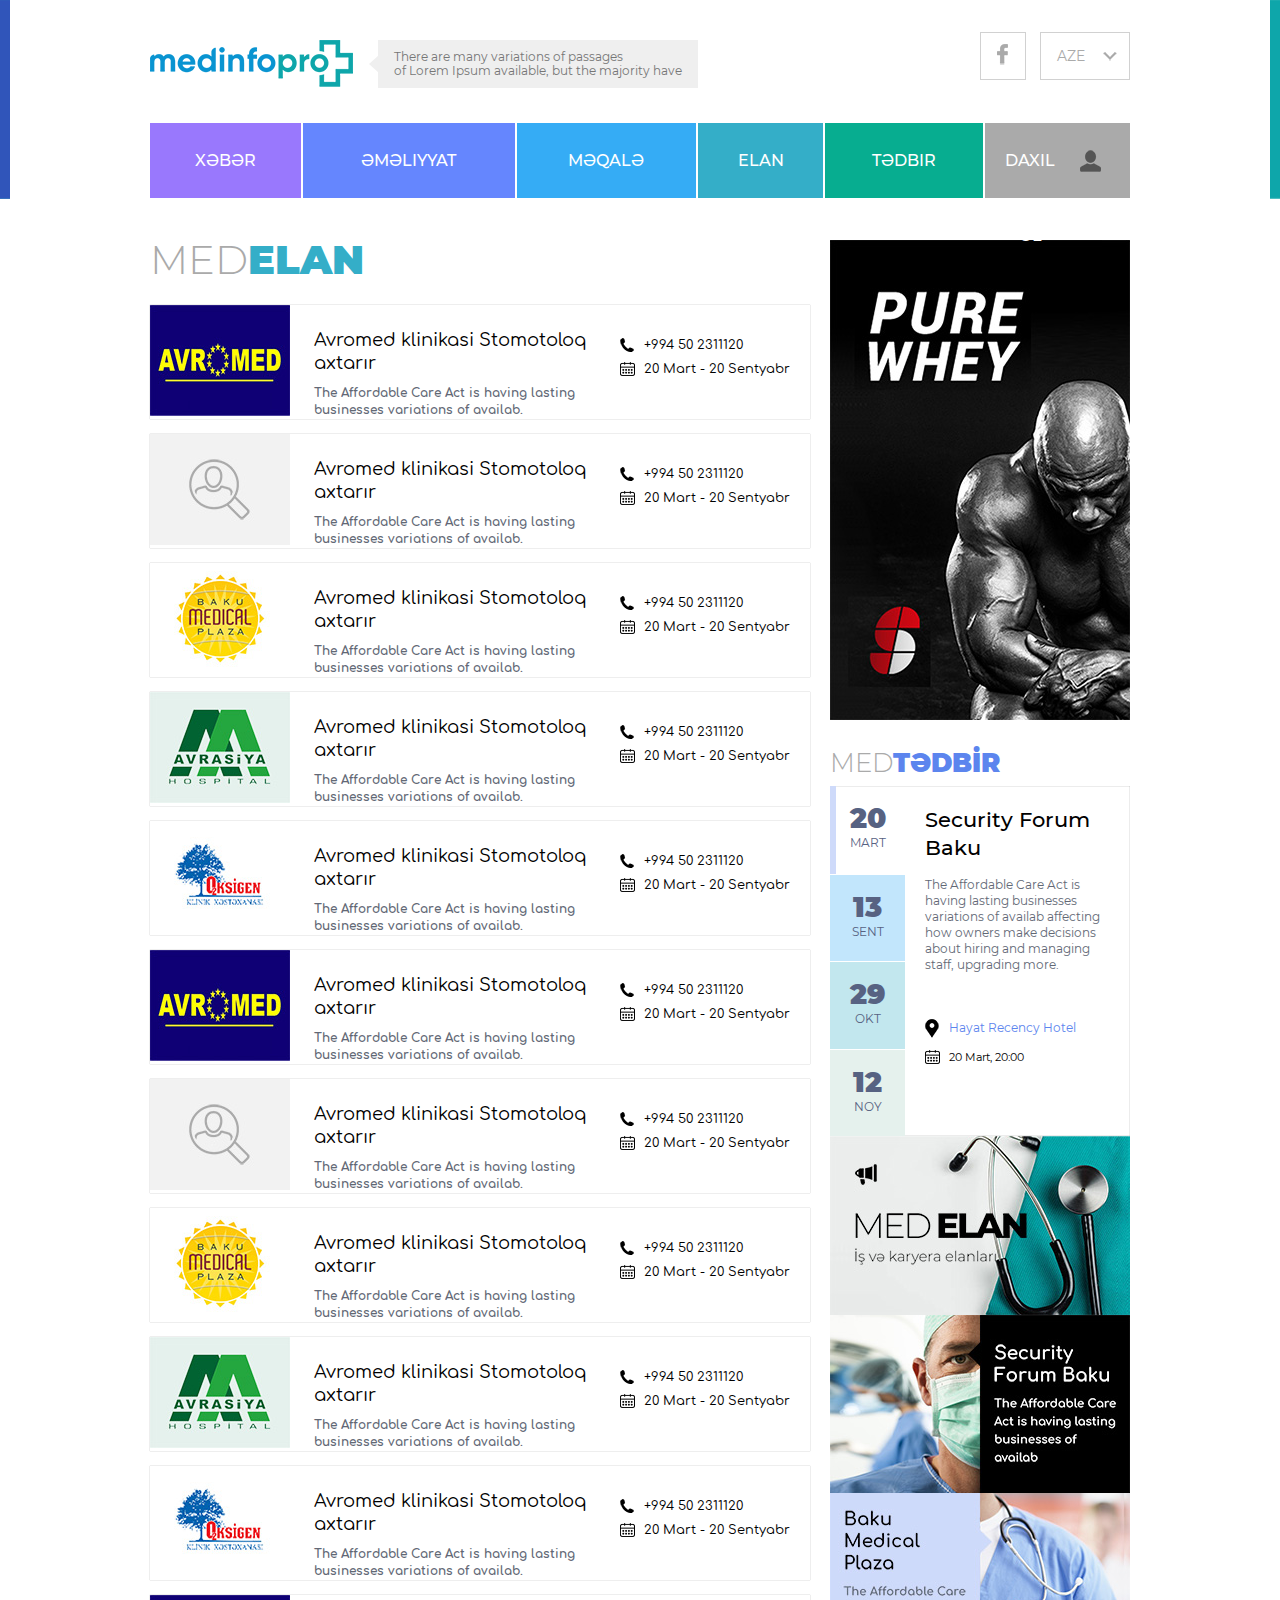
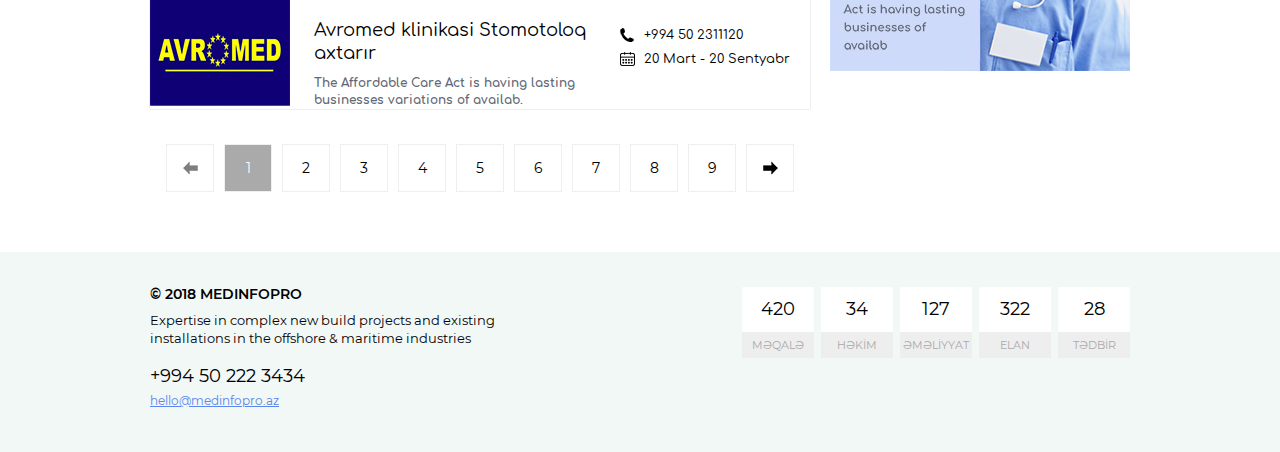
==== commit a7daa087: "Some edits" ====
--- a/announcement_list.html
+++ b/announcement_list.html
@@ -347,10 +347,16 @@
             <li><a href="#">DAXIL OL</a></li>
           </ul>
         </nav>
+        <div class="social_icons">
+          <a href="#" class="youtube"><img src="img/youtube_icon.png" alt=""></a>
+          <a href="#" class="facebook"><img src="img/facebook_icon.png" alt=""></a>
+        </div>
         <div class="lang">
-          <span>AZE</span>
-          <a href="#">ENG</a>
-          <a href="#">RUS</a>
+          <select name="" id="">
+            <option value="aze">AZE</option>
+            <option value="aze">ENG</option>
+            <option value="aze">RUS</option>
+          </select>
         </div>
       </div>
     </aside>
--- a/css/main.css
+++ b/css/main.css
@@ -179,6 +179,12 @@
 header#header .social_icons a {
   display: block;
   border: 1px solid #d1d1d1;
+  float: left;
+  margin: 0 0 0 10px;
+}
+
+header#header .social_icons a:first-child {
+  margin: 0;
 }
 
 nav#nav {
@@ -193,6 +199,11 @@
 nav#nav ul li {
   display: table-cell;
   border-left: 2px solid #fff;
+  vertical-align: top;
+}
+
+nav#nav ul li:last-child {
+  width: 1px;
 }
 
 nav#nav ul li:first-child {
@@ -251,6 +262,7 @@
   text-transform: uppercase;
   line-height: 75px;
   font-size: 16px;
+  font-weight: 500;
   text-align: center;
   color: #fff;
   text-decoration: none;
@@ -258,8 +270,30 @@
 }
 
 nav#nav ul li a.sign_link {
-  padding: 0 24px 0 0;
+  padding: 0 75px 0 20px;
   background: #aaaaaa url(../img/sign_icon.png) no-repeat 100% 50% !important;
+}
+
+nav#nav ul li a.user_link {
+  height: 78px;
+  color: #555;
+  background: #eaeaea !important;
+  position: relative;
+}
+
+nav#nav ul li a.user_link span {
+  display: block;
+  float: left;
+  text-align: left;
+  line-height: 21px;
+  padding: 18px 80px 0 10px;
+}
+
+nav#nav ul li a.user_link img {
+  border: 4px solid #fff;
+  position: absolute;
+  top: 12px;
+  right: 20px;
 }
 
 .vertical_topik {
@@ -3012,6 +3046,369 @@
 }
 
 /* Announcement end */
+/* Articles begin */
+.articles_wrapper {
+  max-width: 1180px;
+  margin: 0 auto;
+  padding: 40px 40px 60px;
+}
+
+.articles_wrapper::after {
+  content: "";
+  display: block;
+  clear: both;
+}
+
+.articles_wrapper aside {
+  width: 300px;
+  float: right;
+}
+
+.articles_wrapper .content_side {
+  width: 770px;
+  float: left;
+}
+
+.articles_list header {
+  padding: 0 0 20px;
+}
+
+.articles_list header::after {
+  content: "";
+  display: block;
+  clear: both;
+}
+
+.articles_list header h2 {
+  float: left;
+  font-size: 26px;
+}
+
+.articles_list header .add {
+  float: right;
+}
+
+.articles_list header .add a {
+  display: block;
+  height: 40px;
+  padding: 0 95px;
+  border: 1px solid #d1dee6;
+  font-size: 13px;
+  line-height: 38px;
+  text-decoration: none;
+  color: #5c6a72;
+  background: #eaf1f5;
+}
+
+.articles_list header .add a:hover {
+  background: #cce4f1;
+}
+
+.articles_list .table > div {
+  display: table;
+  width: 100%;
+  border-top: 1px solid #eaeaea;
+  border-right: 1px solid #eaeaea;
+  font-family: 'Comfortaa';
+  font-size: 15px;
+}
+
+.articles_list .table > div > div {
+  display: table-row;
+}
+
+.articles_list .table > div > div:hover {
+  position: relative;
+  z-index: 999;
+  -webkit-box-shadow: 0px 0px 15px 0px rgba(0, 0, 0, 0.2);
+  -moz-box-shadow: 0px 0px 15px 0px rgba(0, 0, 0, 0.2);
+  box-shadow: 0px 0px 15px 0px rgba(0, 0, 0, 0.2);
+}
+
+.articles_list .table > div > div:hover .informer {
+  display: none;
+}
+
+.articles_list .table > div > div:hover .edit {
+  display: block;
+}
+
+.articles_list .table > div > div > div {
+  display: table-cell;
+  width: calc(100% - 45px);
+  padding: 10px 16px;
+  border-left: 1px solid #eaeaea;
+  border-bottom: 1px solid #eaeaea;
+  font-weight: 600;
+  height: 100%;
+  vertical-align: middle;
+}
+
+.articles_list .table > div > div > div:first-child {
+  width: 45px;
+  color: #aaaaaa;
+}
+
+.articles_list .table > div > div > div p {
+  display: inline-block;
+}
+
+.articles_list .table > div > div > div .informer.pending em {
+  color: #7f6540;
+  background: #f4d4a6;
+}
+
+.articles_list .table > div > div > div .informer.decline em {
+  color: #772929;
+  background: #f0aeae;
+}
+
+.articles_list .table > div > div > div .informer.confirmed em {
+  color: #1f3c37;
+  background: #cee1de;
+}
+
+.articles_list .table > div > div > div .informer em {
+  display: block;
+  width: 110px;
+  height: 40px;
+  font-size: 14px;
+  line-height: 40px;
+  text-align: center;
+}
+
+.articles_list .table > div > div > div .edit {
+  display: none;
+  text-align: right;
+  font-size: 0;
+}
+
+.articles_list .table > div > div > div .edit a {
+  display: inline-block;
+  width: 40px;
+  height: 40px;
+  background: #e6e6e6 url(../img/edit_icon.png) no-repeat 50%;
+  -moz-border-radius: 6px;
+  -webkit-border-radius: 6px;
+  -khtml-border-radius: 6px;
+  border-radius: 6px;
+}
+
+.articles_list .table > div > div > div .edit a:hover {
+  background: #34aec8 url(../img/edit_white_icon.png) no-repeat 50%;
+}
+
+.inset_table {
+  display: table;
+  width: 100%;
+  min-height: 40px;
+}
+
+.inset_table > div {
+  display: table-row;
+}
+
+.inset_table > div > div {
+  display: table-cell;
+  vertical-align: middle;
+}
+
+.inset_table > div > div:last-child {
+  width: 110px;
+}
+
+.articles_nav {
+  border: 1px solid #ececec;
+}
+
+.articles_nav select {
+  display: none;
+  width: 100%;
+  height: 46px;
+  padding: 0 20px;
+  border: none;
+  border-left: 10px solid #cedafa;
+  font-size: 15px;
+  font-family: 'Montserrat';
+  font-weight: 500;
+  -webkit-appearance: none;
+  -moz-appearance: none;
+  appearance: none;
+  background: #fff url(../img/select_pt.png) no-repeat 100% 50%;
+  cursor: pointer;
+  -moz-border-radius: 0;
+  -webkit-border-radius: 0;
+  -khtml-border-radius: 0;
+  border-radius: 0;
+}
+
+.articles_nav select:focus {
+  border-color: #47add9;
+}
+
+.articles_nav ul li {
+  margin: 1px 0 0;
+}
+
+.articles_nav ul li:first-child {
+  margin: 0;
+}
+
+.articles_nav ul li:first-child a::before {
+  background: #cedafa;
+}
+
+.articles_nav ul li:first-child + li a::before {
+  background: #c2e6fc;
+}
+
+.articles_nav ul li:first-child + li + li a::before {
+  background: #c2e7ee;
+}
+
+.articles_nav ul li:first-child + li + li + li a::before {
+  background: #e5f1ed;
+}
+
+.articles_nav ul li a {
+  display: block;
+  padding: 15px 30px;
+  color: #000;
+  font-size: 16px;
+  font-weight: 500;
+  text-decoration: none;
+  position: relative;
+}
+
+.articles_nav ul li a.active::before, .articles_nav ul li a:hover::before {
+  width: 100%;
+}
+
+.articles_nav ul li a::before {
+  content: "";
+  display: block;
+  width: 10px;
+  height: 100%;
+  background: #cedafa;
+  position: absolute;
+  top: 0;
+  left: 0;
+  -webkit-animation-duration: 0.3s;
+  -webkit-transition: all 0.3s ease-in-out;
+  -moz-animation-duration: 0.3s;
+  -moz-transition: all 0.3s ease-in-out;
+  animation-duration: 0.3s;
+  transition: all 0.3s ease-in-out;
+}
+
+.articles_nav ul li a span {
+  position: relative;
+}
+
+.articles_nav ul li a em {
+  font-size: 14px;
+  position: absolute;
+  top: 15px;
+  right: 10px;
+  font-weight: 500;
+}
+
+.articles_nav ul li a em strong {
+  font-weight: 600;
+}
+
+.new_article h2 {
+  padding: 0 0 25px;
+  font-size: 26px;
+  font-weight: 500;
+}
+
+.new_article .form ul li {
+  padding: 0 0 15px;
+}
+
+.new_article .form ul li span {
+  display: block;
+  padding: 0 0 10px;
+  font-size: 16px;
+  font-weight: 500;
+}
+
+.new_article .form ul li input[type=text] {
+  display: block;
+  width: 100%;
+  height: 50px;
+  padding: 0 12px;
+  border: 1px solid #d2dfe7;
+  font-size: 16px;
+  font-weight: 500;
+  font-family: 'Montserrat';
+}
+
+.new_article .form ul li input[type=text]:focus {
+  border-color: #47add9;
+}
+
+.new_article .form ul li textarea {
+  display: block;
+  width: 100%;
+  height: 520px;
+  padding: 8px 12px;
+  border: 1px solid #d2dfe7;
+  font-size: 16px;
+  font-weight: 500;
+  font-family: 'Montserrat';
+}
+
+.new_article .form ul li textarea:focus {
+  border-color: #47add9;
+}
+
+.new_article .form ul li button {
+  display: block;
+  width: 100%;
+  height: 50px;
+  border: 1px solid #d2dfe7;
+  font-size: 16px;
+  color: #5c6a72;
+  font-family: 'Comfortaa';
+  background: #eaf1f5;
+  cursor: pointer;
+}
+
+.new_article .form ul li button:hover {
+  opacity: 0.9;
+}
+
+.file_select label {
+  display: block;
+  width: 100%;
+  height: 50px;
+  border-color: 1px solid #dadada;
+  background: #eeeeee;
+  cursor: pointer;
+}
+
+.file_select label:hover {
+  opacity: 0.9;
+}
+
+.file_select label input {
+  display: none;
+}
+
+.file_select label em {
+  display: block;
+  width: 100%;
+  height: 48px;
+  text-align: center;
+  line-height: 48px;
+  font-size: 16px;
+  color: #6c6c6c;
+  font-family: 'Comfortaa';
+}
+
+/* Articles end */
 .toggler {
   display: none;
   width: 48px;
@@ -3158,30 +3555,45 @@
 }
 
 aside#aside_block .lang {
-  width: 100%;
-  padding: 4px 0 0;
-  text-align: center;
-  font-size: 0;
-}
-
-aside#aside_block .lang a, aside#aside_block .lang span {
-  display: inline-block;
-  width: 36px;
-  height: 36px;
-  margin: 0 5px;
-  font-size: 13px;
-  line-height: 32px;
-  color: #fff;
-  text-decoration: none;
-  background: #0ea6aa;
-  -moz-border-radius: 50%;
-  -webkit-border-radius: 50%;
-  -khtml-border-radius: 50%;
-  border-radius: 50%;
-}
-
-aside#aside_block .lang span {
-  background: #aaa;
+  float: left;
+  margin: 0 0 0;
+  position: relative;
+}
+
+aside#aside_block .lang select {
+  display: block;
+  width: 90px;
+  height: 48px;
+  padding: 0 16px;
+  border: 1px solid #d1d1d1;
+  font-size: 15px;
+  color: #aaa;
+  font-family: 'Montserrat';
+  -webkit-appearance: none;
+  -moz-appearance: none;
+  appearance: none;
+  cursor: pointer;
+  background: url(../img/select_pt.png) no-repeat 100% 50%;
+  -moz-border-radius: 0;
+  -webkit-border-radius: 0;
+  -khtml-border-radius: 0;
+  border-radius: 0;
+}
+
+aside#aside_block .social_icons {
+  float: left;
+  padding: 0 14px 0 10px;
+}
+
+aside#aside_block .social_icons a {
+  display: block;
+  float: left;
+  margin: 0 0 0 10px;
+  border: 1px solid #d1d1d1;
+}
+
+aside#aside_block .social_icons a:first-child {
+  margin: 0;
 }
 
 nav.mobile_nav {
@@ -3225,6 +3637,20 @@
   text-decoration: none;
   text-transform: uppercase;
   background: #9978fd;
+}
+
+nav.mobile_nav ul li a.user_link {
+  position: relative;
+}
+
+nav.mobile_nav ul li a.user_link br {
+  display: none;
+}
+
+nav.mobile_nav ul li a.user_link img {
+  position: absolute;
+  top: 3px;
+  right: 3px;
 }
 
 /* Modal begin */
@@ -3386,6 +3812,11 @@
   border-color: #47add9;
 }
 
+.register_form form ul li input.alert {
+  border-color: #ce1231;
+  color: #ce1231;
+}
+
 .register_form form ul li select {
   display: block;
   width: 100%;
@@ -3409,6 +3840,11 @@
   border-color: #47add9;
 }
 
+.register_form form ul li select.alert {
+  border-color: #ce1231;
+  color: #ce1231;
+}
+
 .register_form form ul li button {
   display: block;
   width: 100%;
@@ -3425,6 +3861,17 @@
 
 .register_form form ul li button:hover {
   opacity: 0.9;
+}
+
+.waring_list {
+  padding: 15px 0 0;
+}
+
+.waring_list p {
+  padding: 0 0 5px;
+  font-size: 13px;
+  color: #ce1231;
+  font-style: italic;
 }
 
 .login_form {
@@ -3463,6 +3910,11 @@
 
 .login_form form ul li input:focus {
   border-color: #47add9;
+}
+
+.login_form form ul li input.alert {
+  border-color: #ce1231;
+  color: #ce1231;
 }
 
 .login_form form ul li select {
--- a/css/responsive.css
+++ b/css/responsive.css
@@ -416,6 +416,65 @@
     margin: 0 0 10px;
   }
   /* Announcement end */
+  /* Articles begin */
+  .articles_wrapper {
+    width: 100;
+    padding: 20px 10px 30px;
+  }
+  .articles_wrapper .content_side {
+    width: 100%;
+  }
+  .articles_wrapper aside {
+    width: 100%;
+    float: none;
+    margin: 0 0 15px;
+  }
+  .articles_list header {
+    display: none;
+  }
+  .articles_nav ul {
+    display: none;
+  }
+  .articles_nav select {
+    display: block;
+  }
+  .inset_table > div > div:last-child {
+    width: 36px;
+  }
+  .articles_list .table > div > div > div {
+    position: relative;
+  }
+  .articles_list .table > div > div > div .informer.pending em {
+    width: 36px;
+    height: 100%;
+    text-indent: -100500px;
+    background: #f4d4a6 url(../img/pending_icon.png) no-repeat 50%;
+    position: absolute;
+    top: 0;
+    right: 0;
+  }
+  .articles_list .table > div > div > div .informer.decline em {
+    width: 36px;
+    height: 100%;
+    text-indent: -100500px;
+    background: #f0aeae url(../img/decine_icon.png) no-repeat 50%;
+    position: absolute;
+    top: 0;
+    right: 0;
+  }
+  .articles_list .table > div > div > div .informer.confirmed em {
+    width: 36px;
+    height: 100%;
+    text-indent: -100500px;
+    background: #cee1de url(../img/confirme_icon.png) no-repeat 50%;
+    position: absolute;
+    top: 0;
+    right: 0;
+  }
+  .new_article .form ul li textarea {
+    height: 200px;
+  }
+  /* Articles end */
   /* Modal begin */
   .modal_sign {
     width: 300px;
@@ -775,6 +834,32 @@
     padding: 0 10px;
   }
   /* Announcement end */
+  /* Articles begin */
+  .articles_wrapper {
+    width: 100;
+    padding: 20px 10px 30px;
+  }
+  .articles_wrapper .content_side {
+    width: 100%;
+  }
+  .articles_wrapper aside {
+    width: 100%;
+    float: none;
+    margin: 0 0 15px;
+  }
+  .articles_list header {
+    display: none;
+  }
+  .articles_nav ul {
+    display: none;
+  }
+  .articles_nav select {
+    display: block;
+  }
+  .new_article .form ul li textarea {
+    height: 200px;
+  }
+  /* Articles end */
   /* Model begin */
   .modal_sign {
     width: 420px;
@@ -944,6 +1029,29 @@
     padding: 12px 0 0;
   }
   /* Announcement end */
+  /* Articles begin */
+  .articles_wrapper {
+    width: 700px;
+    padding: 20px 0 30px;
+  }
+  .articles_wrapper .content_side {
+    width: 100%;
+  }
+  .articles_wrapper aside {
+    width: 100%;
+    float: none;
+    margin: 0 0 15px;
+  }
+  .articles_list header {
+    display: none;
+  }
+  .articles_nav ul {
+    display: none;
+  }
+  .articles_nav select {
+    display: block;
+  }
+  /* Articles end */
   /* Model begin */
   .modal_sign {
     width: 700px;
@@ -1053,6 +1161,14 @@
     padding: 10px;
   }
   /* Video end */
+  /* Articles begin */
+  .articles_wrapper {
+    width: 1060px;
+  }
+  .articles_wrapper .content_side {
+    width: 660px;
+  }
+  /* Articles end */
 }
 
 @media (min-width: 1281px) and (max-width: 1366px) {
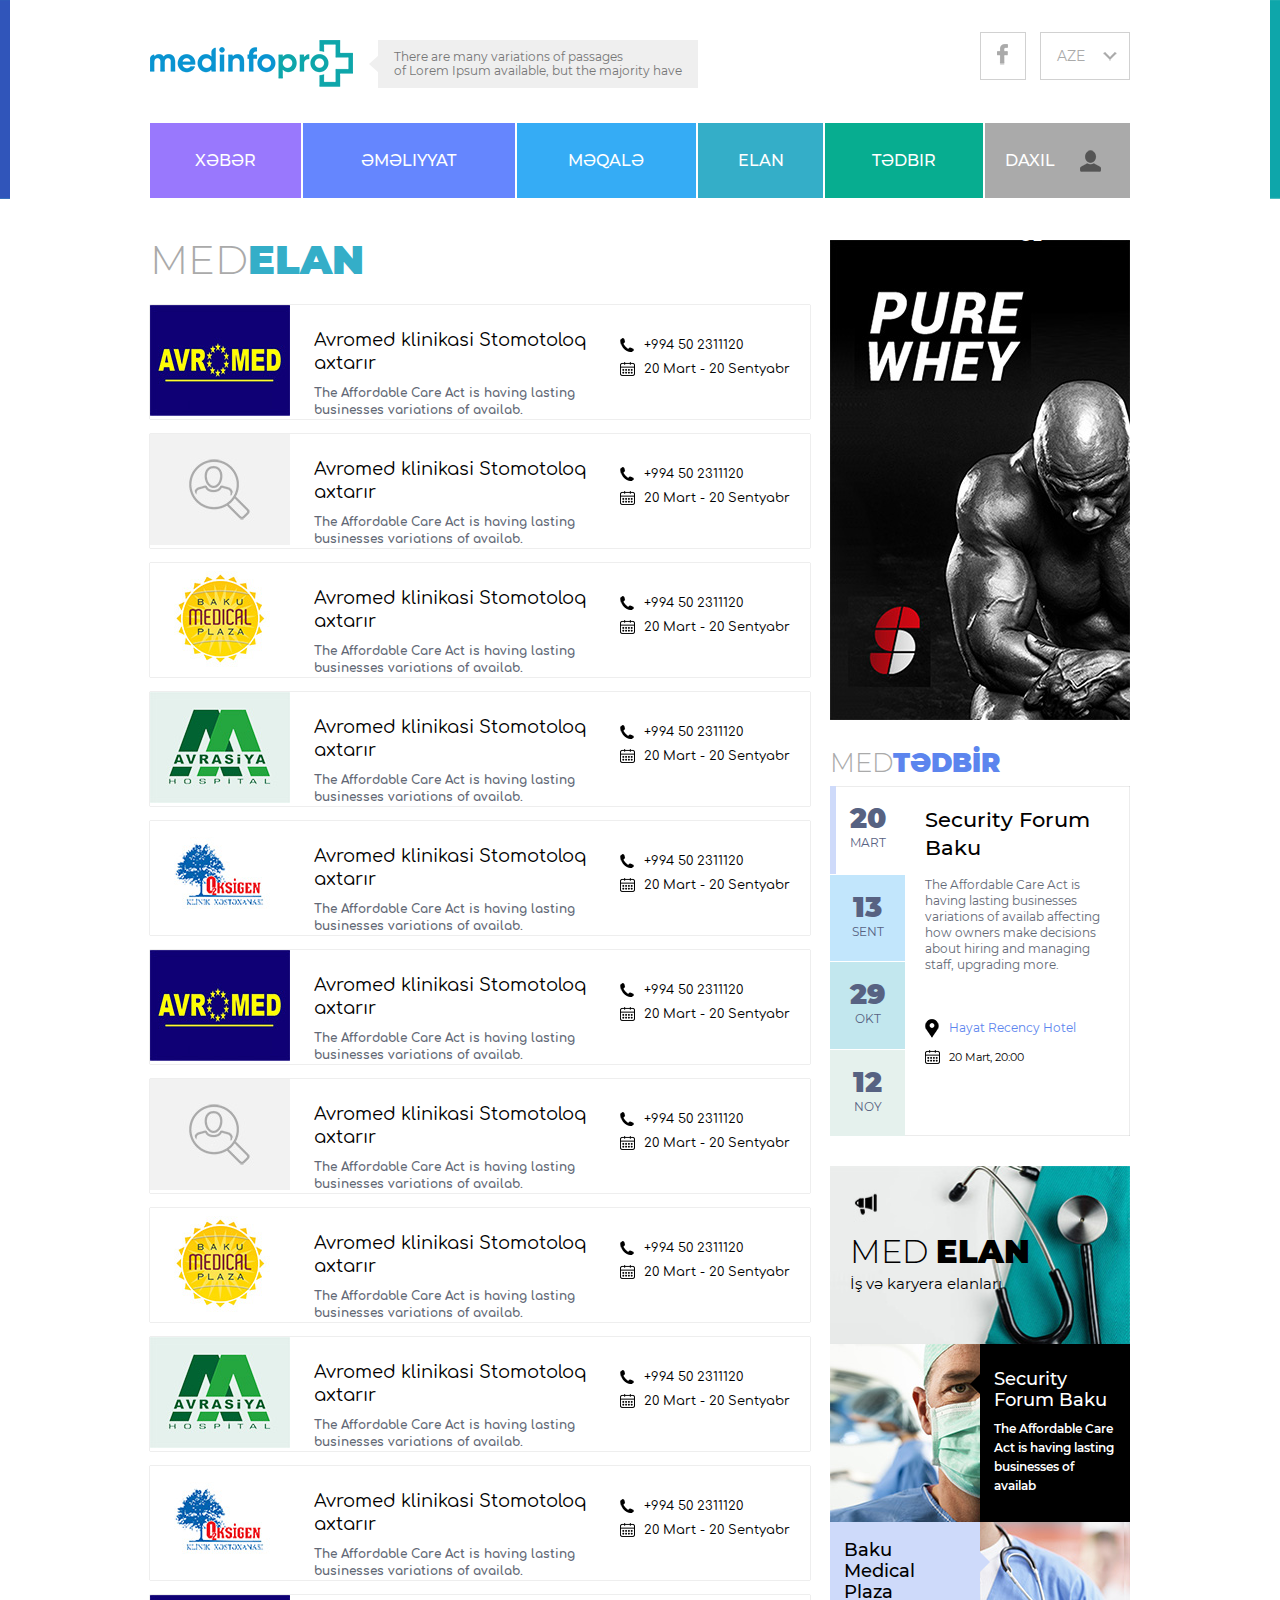
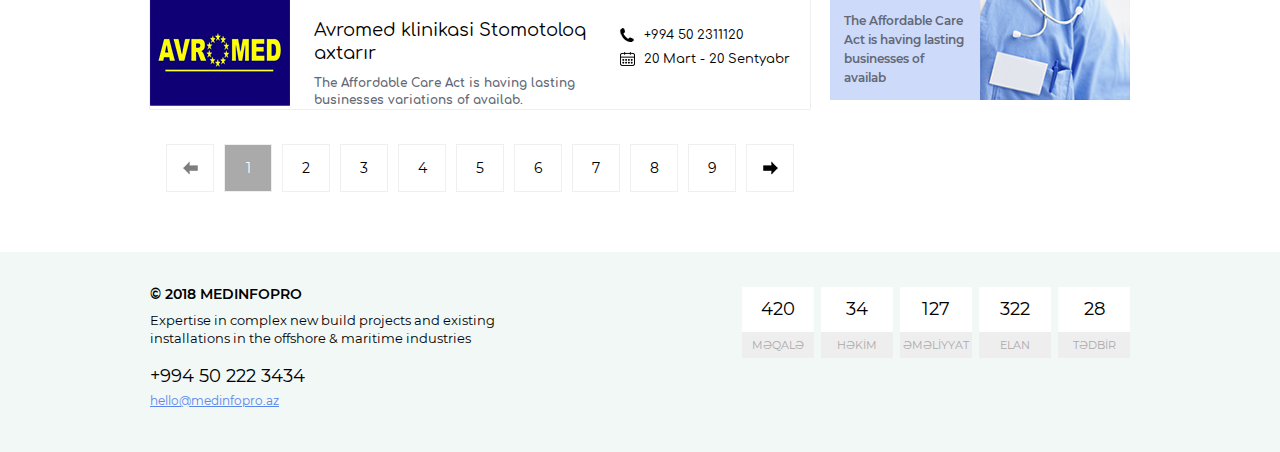
==== commit 2f2dbeea: "Edits" ====
--- a/announcement_list.html
+++ b/announcement_list.html
@@ -272,9 +272,33 @@
         </div>
         <div class="aside_banners">
           <ul>
-            <li><a href="#"><img src="img/banner_4.jpg" alt=""></a></li>
-            <li><a href="#"><img src="img/banner_5.jpg" alt=""></a></li>
-            <li><a href="#"><img src="img/banner_6.jpg" alt=""></a></li>
+            <li>
+              <div class="first_banner">
+                <img src="img/banner_4_bg.jpg" alt="">
+                <div class="info">
+                  <h3>MED <strong>ELAN</strong></h3>
+                  <p>İş və karyera elanları</p>
+                </div>
+              </div>
+            </li>
+            <li>
+              <div class="second_banner">
+                <img src="img/banner_5.jpg" alt="">
+                <div class="info">
+                  <h3>Security <br>Forum Baku </h3>
+                  <p>The Affordable Care Act is having lasting businesses of availab</p>
+                </div>
+              </div>
+            </li>
+            <li>
+              <div class="third_banner">
+                <img src="img/banner_6.jpg" alt="">
+                <div class="info">
+                  <h3>Baku <br>Medical <br>Plaza</h3>
+                  <p>The Affordable Care Act is having lasting businesses of availab</p>
+                </div>
+              </div>
+            </li>
           </ul>
         </div>
       </aside>
--- a/css/main.css
+++ b/css/main.css
@@ -1481,13 +1481,143 @@
   padding: 0 0 30px;
 }
 
-.aside_banners ul li a {
-  display: block;
-}
-
-.aside_banners ul li a img {
-  display: block;
-  width: 100%;
+.aside_banners ul li > a {
+  display: block;
+}
+
+.aside_banners ul li > a > img {
+  display: block;
+  width: 100%;
+}
+
+.first_banner {
+  position: relative;
+}
+
+.first_banner img {
+  display: block;
+  width: 100%;
+}
+
+.first_banner .info {
+  position: absolute;
+  top: 70px;
+  left: 20px;
+}
+
+.first_banner .info h3 {
+  padding: 0 0 8px;
+  font-size: 32px;
+  font-weight: 300;
+}
+
+.first_banner .info h3 strong {
+  font-weight: 900;
+}
+
+.first_banner .info p {
+  font-size: 15px;
+}
+
+.second_banner {
+  position: relative;
+  overflow: hidden;
+}
+
+.second_banner img {
+  display: block;
+  width: 50%;
+  float: left;
+}
+
+.second_banner .info {
+  width: 50%;
+  height: 100%;
+  color: #fff;
+  background: #000;
+  position: absolute;
+  top: 0;
+  right: 0;
+  padding: 25px 14px 0;
+}
+
+.second_banner .info::after {
+  content: "";
+  display: block;
+  width: 0;
+  height: 0;
+  border-style: solid;
+  border-width: 10px 10px 10px 0;
+  border-color: transparent #000 transparent transparent;
+  position: absolute;
+  top: 30px;
+  left: -10px;
+}
+
+.second_banner .info h3 {
+  padding: 0 0 8px;
+  font-size: 18px;
+  line-height: 21px;
+  font-weight: 500;
+}
+
+.second_banner .info p {
+  font-size: 12px;
+  line-height: 19px;
+  font-weight: 600;
+}
+
+.third_banner {
+  position: relative;
+  overflow: hidden;
+}
+
+.third_banner img {
+  display: block;
+  width: 50%;
+  float: right;
+}
+
+.third_banner .info {
+  width: 50%;
+  height: 100%;
+  color: #000;
+  background: #cedafa;
+  position: absolute;
+  top: 0;
+  left: 0;
+  padding: 18px 14px;
+}
+
+.third_banner .info::after {
+  content: "";
+  display: block;
+  width: 0;
+  height: 0;
+  border-style: solid;
+  border-width: 10px 0 10px 10px;
+  border-color: transparent transparent transparent #cedafa;
+  position: absolute;
+  top: 30px;
+  right: -10px;
+}
+
+.third_banner .info h3 {
+  padding: 0 0 8px;
+  font-size: 18px;
+  line-height: 21px;
+  font-weight: 500;
+}
+
+.third_banner .info p {
+  font-size: 12px;
+  line-height: 19px;
+  font-weight: 600;
+  color: #626875;
+}
+
+.aside_events {
+  padding: 0 0 30px;
 }
 
 .aside_events > div {
--- a/css/responsive.css
+++ b/css/responsive.css
@@ -479,7 +479,7 @@
   .modal_sign {
     width: 300px;
     margin: 0 0 0 -150px;
-    top: -800px;
+    top: -1000px;
   }
   .register_form {
     width: 100%;
@@ -940,10 +940,7 @@
     width: 166px;
   }
   .registration_banner {
-    width: 280px;
-    float: none;
-    clear: both;
-    margin: 0 auto;
+    display: none;
   }
   .index_blog {
     max-width: 700px;
